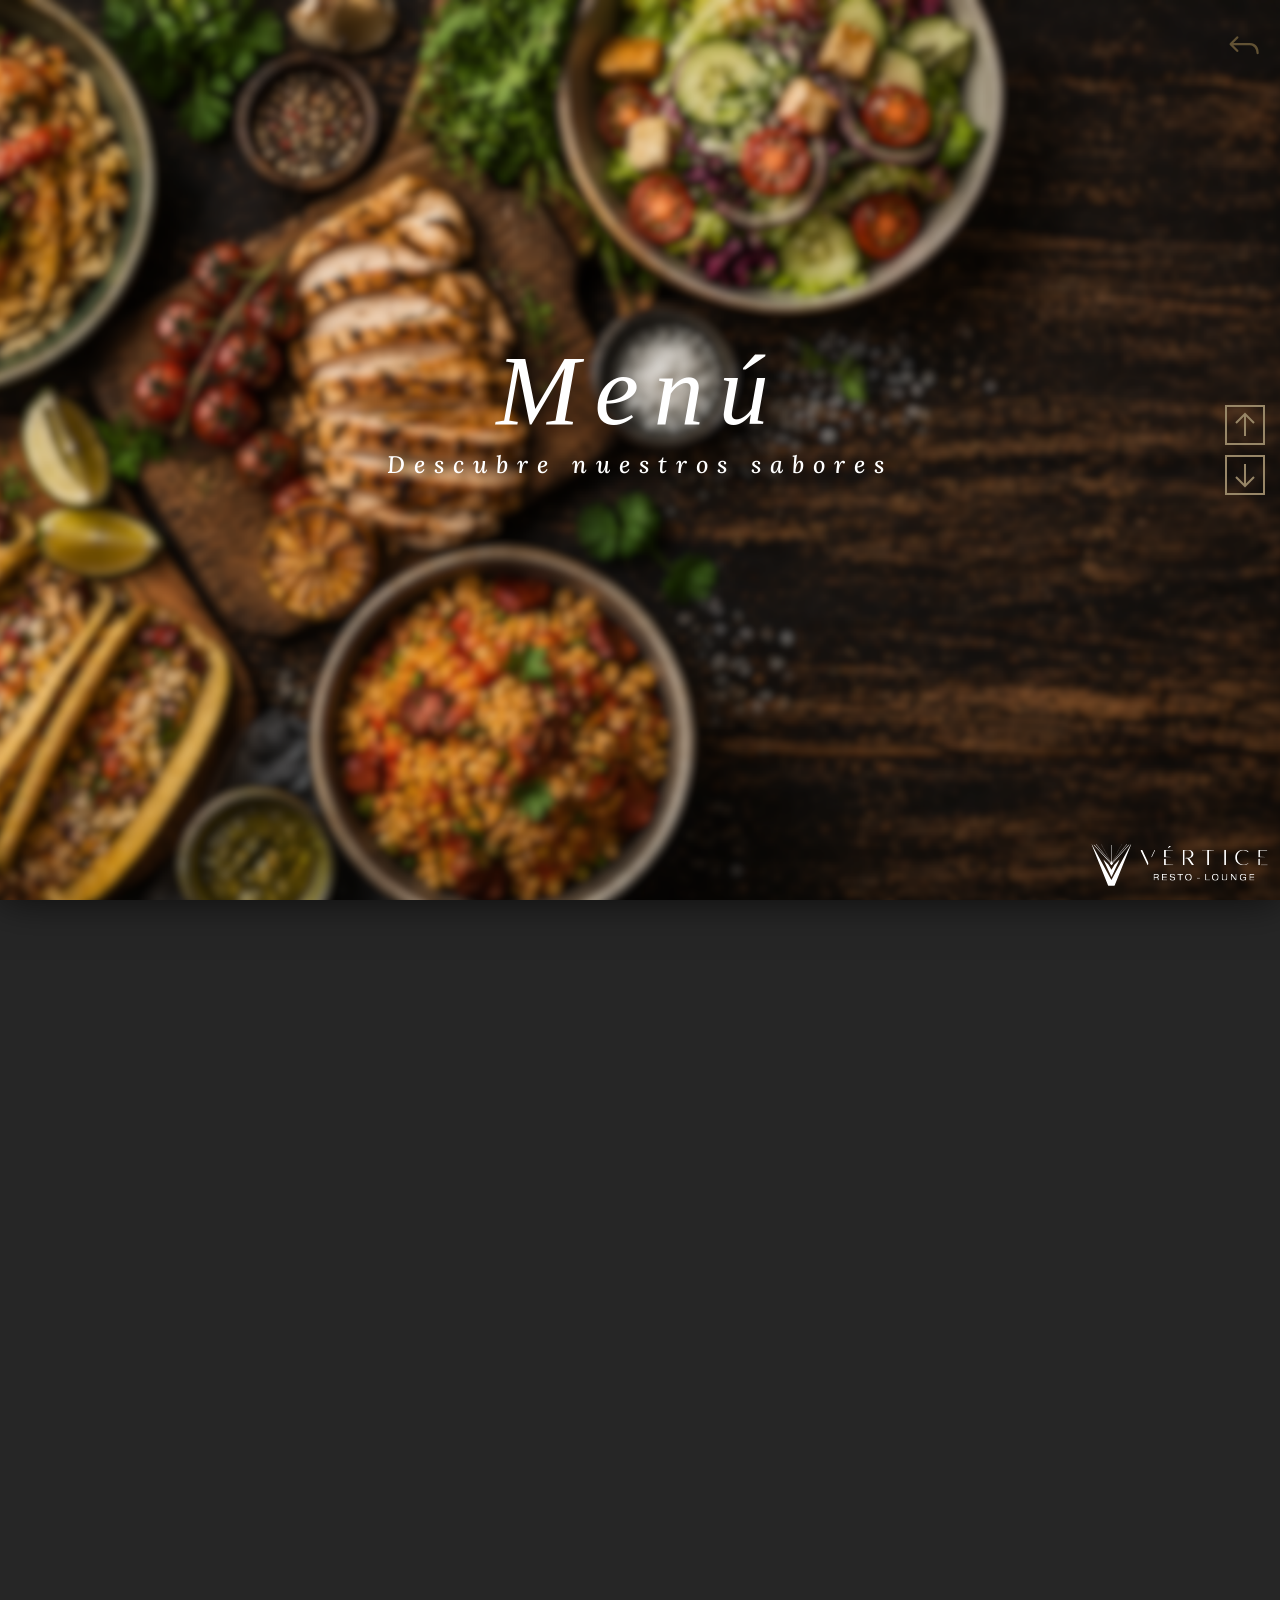
==== menu.html @ 802e5192 "Afinamientos, reservas y menu" ====
<!DOCTYPE html>
<html lang="es-EC">

<head>
    <meta charset="utf-8">
    <meta name="viewport" content="width=device-width, initial-scale=1">
    <meta name="description" content="Vértice Resto Lounge">
    <meta name="author" content="Vértice Resto Lounge">
    <title>Vértice - Resto Lounge</title>

    <link rel="shortcut icon" href="assets/img/favicon.svg" type="image/svg+xml">

    <link rel="preconnect" href="https://fonts.googleapis.com">
	<link rel="preconnect" href="https://fonts.gstatic.com" crossorigin>
	<link href="https://fonts.googleapis.com/css2?family=Lora:ital@1&family=Poppins:wght@400;500;600;700&display=swap" rel="stylesheet">

    <link href="assets/css/vendors.min.css" rel="stylesheet">
    <link href="assets/css/style.css" rel="stylesheet">

    <link href="assets/css/day_menu.css" rel="stylesheet">

    <link href="assets/css/custom.css" rel="stylesheet">

    <style type="text/css">
        @media (prefers-reduced-motion: no-preference) {
          :root {
            scroll-behavior: inherit;
          }
        }
    </style>
</head>

<body>

    <div id="preloader">
        <div data-loader="circle-side"></div>
    </div>

    <section class="menu-section">
        <div class="full-container">
            <h1 class="p-3">Menú<span>Descubre nuestros sabores</span></h1>
            <div>
                <img src="assets/img/logo_horizontal_sin_eslogan.svg" width="180" height="50" class="logo_normal">
            </div>
        </div>
    </section>

    <section class="menu-section">
        <div class="full-container">
            <div class="half-container"></div>

            <div class="half-container">
                <div class="txt_container">
                    <div class="m_title">
                        <h2>PARA COMPARTIR</h2>
                        <!-- <p></p> -->
                    </div>
                    <ul>
                        <li>
                            <h3>Empanadas de maíz <span>$5.00</span></h3>
                            <p>Empanadas de maíz, salsa de aguacate y aji</p>
                        </li>
                         <li>
                            <h3>Empanadas de Verde <span>$6.00</span></h3>
                            <p>Empanadas de verde rellenas, salsa de aguacate y aji.</p>
                        </li>
                        <li>
                            <h3>Mozzarella Sticks <span>$5.50</span></h3>
                            <p>Bastones de mozzarella dorados, salsa de aguacate y aji</p>
                        </li>
                        <li>
                            <h3>Cheddar Fries <span>$6.00</span></h3>
                            <p>Papas fritas cubiertas con queso cheddar, tocino y salchicha, acompañadas de salsa de la casa</p>
                        </li>
                    </ul>
                </div>
            </div>
        </div>
    </section>

    <section class="menu-section">
        <div class="full-container">
            <div class="half-container"></div>
            <div class="half-container">
                <div class="txt_container">
                    <div class="m_title">
                        <h2>HAMBURGUESAS</h2>
                        <p>Incluye papas fritas y salsa de la casa</p>
                    </div>
                    <ul>
                        <li>
                            <h3>Vértice Classic <span>$6.00</span></h3>
                            <p>Carne de res, queso cheddar, tomate y lechuga</p>
                        </li>
                        <li>
                            <h3>Hawaiian Burger <span>$6.75</span></h3>
                            <p>Hamburguesa clásica, mermelada de piña asada, cebolla caramelizada y queso</p>
                        </li>
                        <li>
                            <h3>Bacon Coffee Signature <span>$7.75</span></h3>
                            <p>Mermelada de tocino y café, cebollas caramelizadas, queso cheddar</p>
                        </li>
                    </ul>
                </div>
            </div>
        </div>
    </section>

   <section class="menu-section">
        <div class="full-container">
            <div class="half-container"></div>
            <div class="half-container">
                <div class="txt_container">
                    <div class="m_title">
                        <h2>SÁNDWICHES DE LA CASA</h2>
                        <p>Incluye 1 guarnición a elección</p>
                    </div>
                    <ul>
                        <li>
                            <h3>Club Sandwich <span>$7.75</span></h3>
                            <p>Pollo a la plancha, jamón, queso y vegetales frescos</p>
                        </li>
                        <li>
                            <h3>Philly Steak Sandwich <span>$10.00</span></h3>
                            <p class="mb-0">Tradicional: jugosa carne, queso fundido, salsas de la casa y pan a elección</p>
                            <p>De la Casa: jugosa carne, cebolla caramelizada, pimientos tatemados, queso fundido, salsas de la casa y pan a elección</p>
                        </li>
                        <li>
                            <h3>Philly Chicken Sandwich <span>$9.00</span></h3>
                            <p>Pollo a la plancha, queso fundido, cebolla caramelizada, champiñones salteados y pan a elección</p>
                        </li>
                        <li>
                            <h3>Choripán <span>$6.00</span></h3>
                            <p>Chorizo, chimichurri de la casa, queso gratinado y pan tostado</p>
                        </li>
                    </ul>
                </div>
            </div>
        </div>
    </section>
    
    <section class="menu-section">
        <div class="full-container">
            <div class="half-container"></div>
            <div class="half-container">
                <div class="txt_container">
                    <div class="m_title">
                        <h2>ALITAS</h2>
                        <p>Incluye 1 guarnición a elección y ensalada fresca</p>
                        
                    </div>
                    <ul>
                        <li class="mb-3">
                            <h3>6 Alitas <span>$6.50</span></h3>
                        </li>
                        <li class="mb-3">
                            <h3>12 Alitas <span>$11.00</span></h3>
                        </li>
                        <li class="mb-3">
                            <h3>18 Alitas <span>$17.00</span></h3>
                        </li>
                        <p class="mt-4">Salsas: BBQ, Honey Mustard, Tropical y Spicy.</p>
                    </ul>
                </div>
            </div>
        </div>
    </section>

    <section class="menu-section">
        <div class="full-container">
            <div class="half-container"></div>
            <div class="half-container">
                <div class="txt_container">
                    <div class="m_title">
                        <h2>ESPECIALIDADES</h2>
                        <p>Incluye 1 guarnición a elección</p>
                    </div>
                    <ul>
                        <li>
                            <h3>Camarones Crispy <span>$7.50</span></h3>
                            <p>Camarones apanados y salsa de la casa</p>
                        </li>
                        <li>
                            <h3>Chicharrón Colombiano <span>$10.00</span></h3>
                            <p>Crujiente chicharrón servido con guacamole</p>
                        </li>
                    </ul>
                </div>
            </div>
        </div>
    </section>

    <section class="menu-section">
        <div class="full-container">
            <div class="half-container"></div>
            <div class="half-container">
                <div class="txt_container">
                    <div class="m_title">
                        <h2>PICADAS VÉRTICE</h2>
                    </div>
                    <ul>
                        <li>
                            <h3>Nachos Vértice <span>$9.50</span></h3>
                            <p>Tortillas de maiz, carne especial de la casa, guacamole, salsa de queso cheddar</p>
                        </li>
                        <li>
                            <h3>Bahía Marina <span>$13.50</span></h3>
                            <p>Camarones, calamar y pescado apanado, salsa de la casa</p>
                        </li>
                        <li>
                            <h3>Mar & Tierra <span>$14.00</span></h3>
                            <p>Pollo a la plancha, salchichas, camarones y salsa de la casa</p>
                        </li>
                        <li>
                            <h3>Acevichada de Camarón <span>$13.50</span></h3>
                            <p>Camarones, leche de tigre tradicional, cebollas encurtidas y aji</p>
                        </li>
                    </ul>
                </div>
            </div>
        </div>
    </section>

    <section class="menu-section">
        <div class="full-container">
            <div class="half-container"></div>
            <div class="half-container">
                <div class="txt_container">
                    <div class="m_title">
                        <h2>BEBIDAS</h2>
                    </div>
                    <ul>
                        <li class="mb-4">
                            <h3>Limonada <span>$1.50</span></h3>
                        </li>
                        <li>
                            <h3>Jugo Natural <span>$1.50</span></h3>
                            <p>Fresa, Mora, Maracuyá y Guanábana</p>
                        </li>
                        <li>
                            <h3>Jarra de Jugo <span>$5.00</span></h3>
                            <p>Fresa, Mora, Maracuyá y Guanábana</p>
                        </li>
                        <li>
                            <h3 class="mb-4">Agua <span>$0.75</span></h3>
                        </li>
                        <li>
                            <h3 class="mb-4">Agua Mineral <span>$1.00</span></h3>
                        </li>
                        <li>
                            <h3 class="mb-4">Gaseosas Personales <span>$1.00</span></h3>
                        </li>
                    </ul>
                </div>
            </div>
        </div>
    </section>
    
    <section class="menu-section">
        <div class="full-container">
            <div class="half-container"></div>
            <div class="half-container">
                <div class="txt_container">
                    <div class="m_title">
                        <h2>CERVEZAS</h2>
                    </div>
                    <ul>
                        <li class="mb-4">
                            <h3>Nacionales</h3>
                            <p>Pilsener, Club y Club Negra</p>
                        </li>
                        <li>
                            <h3>Artesanales</h3>
                        </li>
                    </ul>
                </div>
            </div>
        </div>
    </section>

    <section class="menu-section">
        <div class="full-container">
            <div class="half-container"></div>
            <div class="half-container">
                <div class="txt_container">
                    <div class="m_title">
                        <h2>COCTELERÍA</h2>
                    </div>
                    <ul>
                        <li class="mb-4">
                            <h3>Mojito <span>$5.00</span></h3>
                        </li>
                        <li class="mb-4">
                            <h3>Piña Colada <span>$6.00</span></h3>
                        </li>
                        <li class="mb-4">
                            <h3>Margarita <span>$6.50</span></h3>
                        </li>
                        <li class="mb-4">
                            <h3>Michelada Clásica <span>$5.00</span></h3>
                        </li>
                        <li class="mb-4">
                            <h3>Michelada de Maracuyá <span>$6.00</span></h3>
                        </li>
                    </ul>
                </div>
            </div>
        </div>
    </section>

    <section class="menu-section">
        <div class="full-container">
            <div class="half-container"></div>
            <div class="half-container">
                <div class="txt_container">
                    <div class="m_title">
                        <h2>EXTRAS</h2>
                    </div>
                    <ul>
                        <li class="mb-4">
                            <h3>Carne <span>$2.00</span></h3>
                        </li>
                        <li class="mb-4">
                            <h3>Queso mozzarella o cheddar <span>$0.50</span></h3>
                        </li>
                        <li class="mb-4">
                            <h3>Tocino <span>$1.00</span></h3>
                        </li>
                    </ul>
                </div>
            </div>
        </div>
    </section>

    <section class="menu-section">
        <div class="full-container">
            <div class="half-container"></div>
            <div class="half-container">
                <div class="txt_container">
                    <h3>Gracias por visitarnos</h3>
                    <p>Esperamos que disfrutes cada sabor, cada detalle y cada momento en Vértice Resto Lounge.</p>
                    <p>Síguenos: <a>@vertice.uio</a></p>
                </div>
            </div>
        </div>
    </section>

    <nav>
        <ul class="vertical-nav">
            <li><a href="#0" class="prev inactive">Next</a></li>
            <li><a href="#0" class="next">Prev</a></li>
        </ul>
    </nav> <!-- End vertical-nav-->
    
    <nav>
        <ul class="top-nav">
            <li><a href="index.html#menu" class="back"><i class="arrow_back"></i></a></li>
        </ul>
    </nav> <!-- End top-nav-->

    <!-- COMMON SCRIPTS -->
    <script src="assets/js/common_scripts.min.js"></script>
    <script src="assets/js/common_func.js"></script>
    <script src="assets/phpmailer/validate.js"></script>

    <!-- Specific scripts -->
    <script src="assets/js/day_menu.js"></script>

</body>

</html>
---- assets/css/style.css ----
/*-------- Preloader --------*/
#preloader {
  position: fixed;
  top: 0;
  left: 0;
  right: 0;
  width: 100%;
  height: 100%;
  bottom: 0;
  background-color: #fff;
  z-index: 99999999999 !important;
}

[data-loader="circle-side"] {
  position: absolute;
  width: 50px;
  height: 50px;
  top: 50%;
  left: 50%;
  margin-left: -25px;
  margin-top: -25px;
  -webkit-animation: circle infinite .95s linear;
  -moz-animation: circle infinite .95s linear;
  -o-animation: circle infinite .95s linear;
  animation: circle infinite .95s linear;
  border: 2px solid #B0935B;
  border-top-color: rgba(0, 0, 0, 0.2);
  border-right-color: rgba(0, 0, 0, 0.2);
  border-bottom-color: rgba(0, 0, 0, 0.2);
  -webkit-border-radius: 100%;
  -moz-border-radius: 100%;
  -ms-border-radius: 100%;
  border-radius: 100%;
}

@-webkit-keyframes circle {
  0% {
    -webkit-transform: rotate(0);
    -moz-transform: rotate(0);
    -ms-transform: rotate(0);
    -o-transform: rotate(0);
    transform: rotate(0);
  }
  100% {
    -webkit-transform: rotate(360deg);
    -moz-transform: rotate(360deg);
    -ms-transform: rotate(360deg);
    -o-transform: rotate(360deg);
    transform: rotate(360deg);
  }
}
@-moz-keyframes circle {
  0% {
    -webkit-transform: rotate(0);
    -moz-transform: rotate(0);
    -ms-transform: rotate(0);
    -o-transform: rotate(0);
    transform: rotate(0);
  }
  100% {
    -webkit-transform: rotate(360deg);
    -moz-transform: rotate(360deg);
    -ms-transform: rotate(360deg);
    -o-transform: rotate(360deg);
    transform: rotate(360deg);
  }
}
@-o-keyframes circle {
  0% {
    -webkit-transform: rotate(0);
    -moz-transform: rotate(0);
    -ms-transform: rotate(0);
    -o-transform: rotate(0);
    transform: rotate(0);
  }
  100% {
    -webkit-transform: rotate(360deg);
    -moz-transform: rotate(360deg);
    -ms-transform: rotate(360deg);
    -o-transform: rotate(360deg);
    transform: rotate(360deg);
  }
}
@keyframes circle {
  0% {
    -webkit-transform: rotate(0);
    -moz-transform: rotate(0);
    -ms-transform: rotate(0);
    -o-transform: rotate(0);
    transform: rotate(0);
  }
  100% {
    -webkit-transform: rotate(360deg);
    -moz-transform: rotate(360deg);
    -ms-transform: rotate(360deg);
    -o-transform: rotate(360deg);
    transform: rotate(360deg);
  }
}
/*============================================================================================*/
/* 1.  SITE STRUCTURE and TYPOGRAPHY */
/*============================================================================================*/
/*-------- 1.1 Typography --------*/
/* rem reference
10px = 0.625rem
12px = 0.75rem
14px = 0.875rem
16px = 1rem (base)
18px = 1.125rem
20px = 1.25rem
24px = 1.5rem
30px = 1.875rem
32px = 2rem
*/
html * {
  -webkit-font-smoothing: antialiased;
  -moz-osx-font-smoothing: grayscale;
}

body {
  background: #fff;
  font-size: 14px;
  font-size: 0.875rem;
  line-height: 1.7;
  font-family: "Poppins", Helvetica, sans-serif;
  color: #444;
}

h1,
h2,
h3,
h4,
h5,
h6 {
  color: #222;
  font-weight: 500;
  -moz-transition: all 0.3s ease-in-out;
  -o-transition: all 0.3s ease-in-out;
  -webkit-transition: all 0.3s ease-in-out;
  -ms-transition: all 0.3s ease-in-out;
  transition: all 0.3s ease-in-out;
}

p {
  margin-bottom: 20px;
}

strong {
  font-weight: 600;
}

label {
  font-weight: 500;
  margin-bottom: 3px;
}

hr {
  margin-top: 25px;
  margin-bottom: 25px;
  opacity: 1;
  border-color: #ededed;
}

/* General links color */
a {
  color: #B0935B;
  text-decoration: none;
  -moz-transition: all 0.3s ease-in-out;
  -o-transition: all 0.3s ease-in-out;
  -webkit-transition: all 0.3s ease-in-out;
  -ms-transition: all 0.3s ease-in-out;
  transition: all 0.3s ease-in-out;
  outline: none;
}
a:hover, a:focus {
  color: #111;
  text-decoration: none;
  outline: none;
}

/* Buttons */
a.btn_1,
.btn_1 {
  border: none;
  background: #B0935B;
  outline: none;
  cursor: pointer;
  display: inline-block;
  text-decoration: none;
  padding: 8px 25px;
  color: #fff;
  font-weight: 500;
  text-align: center;
  font-size: 14px;
  font-size: 0.875rem;
  -moz-transition: all 0.3s ease-in-out;
  -o-transition: all 0.3s ease-in-out;
  -webkit-transition: all 0.3s ease-in-out;
  -ms-transition: all 0.3s ease-in-out;
  transition: all 0.3s ease-in-out;
  -webkit-border-radius: 3px;
  -moz-border-radius: 3px;
  -ms-border-radius: 3px;
  border-radius: 3px;
  line-height: normal;
}
a.btn_1:focus,
.btn_1:focus {
  outline: none;
}
a.btn_1:hover,
.btn_1:hover {
  -webkit-filter: brightness(115%);
  filter: brightness(115%);
}
a.btn_1.full-width,
.btn_1.full-width {
  display: block;
  width: 100%;
  text-align: center;
}
a.btn_1.small,
.btn_1.small {
  font-size: 12px;
  font-size: 0.75rem;
  padding: 7px 15px;
}
a.btn_1.medium,
.btn_1.medium {
  font-size: 18px;
  font-size: 1.125rem;
  padding: 15px 30px;
}
a.btn_1.outline,
.btn_1.outline {
  border: 2px solid #111;
  color: #111;
  padding: 6px 15px;
  background: none;
}
a.btn_1.outline:hover,
.btn_1.outline:hover {
  border-color: #B0935B;
  color: #B0935B !important;
}
a.btn_1.outline:focus,
.btn_1.outline:focus {
  outline: none;
}
a.btn_1.gray,
.btn_1.gray {
  background: #f0f0f0;
  color: #111 !important;
}
a.btn_1.gray:hover,
.btn_1.gray:hover {
  background-color: #FFC107;
  color: #111 !important;
}

a.btn_play {
  background: #fff;
  display: block;
  width: 45px;
  height: 45px;
  -webkit-border-radius: 50%;
  -moz-border-radius: 50%;
  -ms-border-radius: 50%;
  border-radius: 50%;
  line-height: 50px;
  text-align: center;
  position: absolute;
  bottom: 30px;
  right: 30px;
  font-size: 32px;
  font-size: 2rem;
  -moz-transition: all 0.3s ease-in-out;
  -o-transition: all 0.3s ease-in-out;
  -webkit-transition: all 0.3s ease-in-out;
  -ms-transition: all 0.3s ease-in-out;
  transition: all 0.3s ease-in-out;
  color: #999;
  z-index: 99;
}
@media (max-width: 767px) {
  a.btn_play {
    display: none;
  }
}
a.btn_play:hover {
  color: #B0935B;
}

.pulse_bt {
  display: block;
  width: 45px;
  height: 45px;
  border-radius: 50%;
  box-shadow: 0 0 0 rgba(255, 255, 255, 0.4);
  animation: pulseanime 2.5s infinite;
  -webkit-animation: pulseanime 2.5s infinite;
}

.pulse_bt:hover {
  animation: none;
}

@-webkit-keyframes pulseanime {
  0% {
    -webkit-box-shadow: 0 0 0 0 rgba(255, 255, 255, 0.4);
  }
  70% {
    -webkit-box-shadow: 0 0 0 10px rgba(255, 255, 255, 0);
  }
  100% {
    -webkit-box-shadow: 0 0 0 0 rgba(255, 255, 255, 0);
  }
}
@keyframes pulseanime {
  0% {
    -moz-box-shadow: 0 0 0 0 rgba(255, 255, 255, 0.4);
    box-shadow: 0 0 0 0 rgba(255, 255, 255, 0.4);
  }
  70% {
    -moz-box-shadow: 0 0 0 10px rgba(255, 255, 255, 0);
    box-shadow: 0 0 0 10px rgba(255, 255, 255, 0);
  }
  100% {
    -moz-box-shadow: 0 0 0 0 rgba(255, 255, 255, 0);
    box-shadow: 0 0 0 0 rgba(255, 255, 255, 0);
  }
}
/*-------- 1.2 Structure --------*/
/* Grid custom */
.container {
  max-width: 1280px !important;
}
@media (max-width: 991px) {
  .container {
    max-width: 100% !important;
  }
}

.small-gutters {
  margin-right: -5px !important;
  margin-left: -5px !important;
}
.small-gutters > [class*="col-"] {
  padding-right: 5px !important;
  padding-left: 5px !important;
}

.frame {
  height: 3px;
  width: 100%;
  position: absolute;
  left: 0;
  bottom: 0;
  z-index: 99;
}
.frame.white {
  background: url(../img/frame_white.png) 0 0 repeat-x;
  background-size: 10px 3px;
}
.frame.gray {
  background: url(../img/frame_gray.png) 0 0 repeat-x;
  background-size: 10px 3px;
}
.frame.black {
  background: url(../img/frame_footer.png) 0 0 repeat-x;
  background-size: 10px 3px;
  top: -3px;
}

/* Header */
header {
  position: fixed;
  left: 0;
  top: 0;
  width: 100%;
  padding: 10px;
  z-index: 99999;
  border-bottom: 1px solid rgba(255, 255, 255, 0);
}
@media (max-width: 991px) {
  header.header {
    padding: 10px;
  }
}
header.header .logo_sticky {
  display: none;
}
header.header.sticky {
  -moz-transition: all 0.3s ease-in-out;
  -o-transition: all 0.3s ease-in-out;
  -webkit-transition: all 0.3s ease-in-out;
  -ms-transition: all 0.3s ease-in-out;
  transition: all 0.3s ease-in-out;
  border-bottom: 1px solid #ededed;
  background-color: #fff;
}
@media (max-width: 991px) {
  header.header.sticky {
    padding: 10px 15px;
  }
}
header.header.sticky .logo_normal {
  display: none;
}
header.header.sticky .logo_sticky {
  display: inline-block;
}
header.header.sticky a.btn_top {
  background-color: #262626;
  color: #fff;
}
header.header.sticky a.btn_top:hover {
  background-color: #B0935B;
  color: #fff;
}
header.header_in {
  padding: 15px 0;
  background-color: #fff;
  position: relative;
  border-bottom: 1px solid #ededed;
}
header.header_in.is_sticky {
  position: fixed;
  left: 0;
  top: 0;
  width: 100%;
}
header.header_in ul#top_menu li a {
  color: #444;
}
@media (max-width: 991px) {
  header.header_in {
    padding: 10px 0;
  }
  header.header_in #logo a {
    z-index: 9;
    position: relative;
  }
}

header a.open_close {
  position: absolute;
  left: 10px;
  top: 2px;
  z-index: 999;
  color: #fff;
  font-size: 32px;
  font-size: 2rem;
  display: none;
  width: 25px;
  height: 25px;
}
@media (max-width: 991px) {
  header a.open_close {
    display: block;
  }
}
header a.open_close span {
  display: none;
}
header a.open_close:hover {
  opacity: 0.8;
}

header.sticky a.open_close,
.header_in a.open_close {
  color: #444;
}

#logo {
  float: left;
}
@media (max-width: 991px) {
  #logo {
    float: none;
    width: 100%;
    text-align: center;
  }
  #logo img {
    width: auto;
    height: 50px;
  }
}

/*-------- 1.3 Main Menu --------*/
/* Menu */
.main-menu {
  position: relative;
  z-index: 9;
  top: 1px;
  float: right;
  -moz-transition: all 0.3s ease-in-out;
  -o-transition: all 0.3s ease-in-out;
  -webkit-transition: all 0.3s ease-in-out;
  -ms-transition: all 0.3s ease-in-out;
  transition: all 0.3s ease-in-out;
}
.main-menu ul,
.main-menu ul li {
  position: relative;
  margin: 0;
  padding: 0;
}
.main-menu ul a,
.main-menu ul li a {
  position: relative;
  margin: 0;
  padding: 0;
  display: block;
  padding: 10px;
}

/*First level styles */
.main-menu > ul > li > a {
  color: #fff;
  padding: 5px 8px;
  font-size: 14px;
  font-size: 0.875rem;
  font-weight: 500;
}
.main-menu > ul > li:hover > a {
  color: #B0935B;
}

header.sticky .main-menu > ul > li > a,
header.header_in .main-menu > ul > li > a {
  color: #444;
}
header.sticky .main-menu > ul > li:hover > a,
header.header_in .main-menu > ul > li:hover > a {
  opacity: 1;
  color: #B0935B;
}

#close_in,
#header_menu {
  display: none;
}

/* All styles for screen size over 992px
================================================== */
@media only screen and (min-width: 992px) {
  .main-menu {
    width: auto;
  }

  .main-menu a {
    white-space: nowrap;
  }

  .main-menu ul li {
    display: inline-block;
  }

  .main-menu ul li.submenu:hover > a:before,
  .main-menu ul li.submenu:hover > a:after {
    bottom: -10px;
    opacity: 0;
  }

  /* Submenu*/
  .main-menu ul ul {
    position: absolute;
    border-top: 2px solid #B0935B;
    z-index: 1;
    visibility: hidden;
    left: 3px;
    top: 110%;
    margin: 0;
    display: block;
    padding: 0;
    background: #fff;
    min-width: 210px;
    -webkit-box-shadow: 0px 6px 12px 0px rgba(0, 0, 0, 0.175);
    -moz-box-shadow: 0px 6px 12px 0px rgba(0, 0, 0, 0.175);
    box-shadow: 0px 6px 12px 0px rgba(0, 0, 0, 0.175);
    transform: scale(0.4);
    transform-origin: 10% top;
    transition: 0.15s linear, 0.1s opacity cubic-bezier(0.39, 0.575, 0.565, 1), 0.15s transform cubic-bezier(0.1, 1.26, 0.83, 1);
    -webkit-border-radius: 3px;
    -moz-border-radius: 3px;
    -ms-border-radius: 3px;
    border-radius: 3px;
    opacity: 0;
    -moz-transition: all 0.2s ease;
    -o-transition: all 0.2s ease;
    -webkit-transition: all 0.2s ease;
    -ms-transition: all 0.2s ease;
    transition: all 0.2s ease;
  }
  .main-menu ul ul:before {
    bottom: 100%;
    left: 12%;
    border: solid transparent;
    content: " ";
    height: 0;
    width: 0;
    position: absolute;
    pointer-events: none;
    border-bottom-color: #B0935B;
    border-width: 7px;
    margin-left: -7px;
  }

  .main-menu ul li:hover > ul {
    padding: 0;
    visibility: visible;
    opacity: 1;
    -webkit-transform: scale(1);
    transform: scale(1);
    -webkit-transition-delay: 0.2s;
    transition-delay: 0.2s;
    -webkit-transition-duration: 0s, 0.2s, 0.2s;
    transition-duration: 0s, 0.2s, 0.2s;
  }

  .main-menu ul ul li {
    display: block;
    height: auto;
    padding: 0;
  }

  .main-menu ul ul li a {
    font-size: 13px;
    font-size: 0.8125rem;
    color: #444;
    border-bottom: 1px solid #ededed;
    display: block;
    padding: 12px 15px;
    -moz-transition: all 0.3s ease;
    -o-transition: all 0.3s ease;
    -webkit-transition: all 0.3s ease;
    -ms-transition: all 0.3s ease;
    transition: all 0.3s ease;
  }

  .main-menu ul ul li:last-child a {
    border-bottom: none;
  }

  .main-menu ul ul li:first-child a:hover {
    -webkit-border-radius: 3px 3px 0 0;
    -moz-border-radius: 3px 3px 0 0;
    -ms-border-radius: 3px 3px 0 0;
    border-radius: 3px 3px 0 0;
  }
  .main-menu ul ul li:last-child a {
    border-bottom: none;
  }
  .main-menu ul ul li:last-child a:hover {
    -webkit-border-radius: 0 0 3px 3px;
    -moz-border-radius: 0 0 3px 3px;
    -ms-border-radius: 0 0 3px 3px;
    border-radius: 0 0 3px 3px;
  }

  .main-menu ul ul li:hover > a {
    background-color: #f9f9f9;
    color: #B0935B;
    padding-left: 18px;
  }

  /* Submenu 3rd level */
  .main-menu ul ul li.third-level > a {
    font-weight: normal !important;
  }
  .main-menu ul ul li.third-level > a:hover {
    background-color: #f9f9f9;
    color: #B0935B;
    padding-left: 18px;
    opacity: 1;
  }
  .main-menu ul ul li.third-level > a:after {
    font-family: 'ElegantIcons';
    content: "\35";
    float: right;
    font-size: 16px;
    font-size: 1rem;
    margin-top: -2px;
  }

  .main-menu ul ul ul {
    position: absolute;
    border-top: 0;
    z-index: 1;
    height: auto;
    left: 100%;
    top: 0;
    margin: 0;
    padding: 0;
    background: #fff;
    min-width: 190px;
    -webkit-box-shadow: 0px 6px 12px 0px rgba(0, 0, 0, 0.175);
    -moz-box-shadow: 0px 6px 12px 0px rgba(0, 0, 0, 0.175);
    box-shadow: 0px 6px 12px 0px rgba(0, 0, 0, 0.175);
  }

  /* Arrows top 3rd level*/
  .main-menu ul ul ul:before {
    border-width: 0;
    margin-left: 0;
  }
}
@media only screen and (max-width: 991px) {
  #header_menu {
    display: block;
    text-align: center;
    position: relative;
    padding: 30px 0 25px 0;
    background-color: #B0935B;
  }
  #header_menu a.open_close {
    position: absolute;
    right: 15px;
    top: 0;
    left: inherit;
    color: #fff !important;
  }

  .main-menu ul li a:hover,
  a.show-submenu:hover {
    color: #B0935B !important;
    background-color: #f9f9f9;
    opacity: 1 !important;
  }

  .main-menu ul li {
    border-top: none;
    border-bottom: 1px solid #ededed;
    color: #fff;
  }

  /* Menu mobile first level */
  .main-menu ul li a {
    padding: 15px !important;
  }

  .main-menu li,
  .main-menu a {
    display: block;
    color: #333 !important;
  }

  .main-menu li {
    position: relative;
  }

  .main-menu ul > li {
    padding-bottom: 0;
  }

  .main-menu ul > li i {
    float: right;
  }

  .main-menu > ul > li.submenu:hover > a:after {
    transform: rotate(180deg);
    color: #B0935B;
  }

  .main-menu ul > li.submenu > a:after {
    font-family: 'ElegantIcons';
    font-size: 21px;
    font-size: 1.3125rem;
    content: "\33";
    color: #444;
    line-height: 1;
    float: right;
    display: inline-block;
    -moz-transition: all 0.3s ease-in-out;
    -o-transition: all 0.3s ease-in-out;
    -webkit-transition: all 0.3s ease-in-out;
    -ms-transition: all 0.3s ease-in-out;
    transition: all 0.3s ease-in-out;
  }

  /* Menu mobile second level */
  .main-menu ul li.submenu ul {
    border-left: 1px solid #ededed;
    margin: 0 0 10px 25px;
  }

  .main-menu ul li.submenu ul li {
    border: 0;
    font-size: 13px;
    font-size: 0.8125rem;
  }

  /* Menu mobile 3rd level */
  .main-menu ul li.submenu ul ul {
    border-left: none;
    margin: 0 0 0 15px;
  }

  /* Menu mobile left panel */
  .main-menu {
    overflow-y: scroll;
    transform: translateX(-102%);
    top: 0;
    left: 0;
    bottom: 0;
    width: 55%;
    height: 100%;
    position: fixed;
    z-index: 999;
    background-color: #fff;
    -webkit-transition: all 0.5s cubic-bezier(0.77, 0, 0.175, 1);
    -moz-transition: all 0.5s cubic-bezier(0.77, 0, 0.175, 1);
    -ms-transition: all 0.5s cubic-bezier(0.77, 0, 0.175, 1);
    -o-transition: all 0.5s cubic-bezier(0.77, 0, 0.175, 1);
    transition: all 0.5s cubic-bezier(0.77, 0, 0.175, 1);
  }

  .main-menu.show {
    transform: translateX(0);
  }

  .main-menu .show-submenu + ul {
    display: none;
    visibility: hidden;
  }

  .main-menu a.show-submenu + ul.show_normal {
    display: block;
    visibility: visible;
  }
}
@media only screen and (max-width: 480px) {
  .main-menu {
    width: 100%;
  }
}
a.btn_top {
  border: 1px solid #999;
  -webkit-border-radius: 3px;
  -moz-border-radius: 3px;
  -ms-border-radius: 3px;
  border-radius: 3px;
  padding-left: 12px !important;
  padding-right: 12px !important;
}
a.btn_top:hover {
  border-color: #B0935B;
  color: #fff !important;
  background-color: #B0935B;
}
a.btn_top.order {
  border: 1px solid rgba(255, 255, 255, 0);
  background-color: #B0935B;
  color: #fff !important;
}
a.btn_top.order:hover {
  background-color: #262626;
}
@media (max-width: 991px) {
  a.btn_top {
    background-color: #262626;
    color: #fff !important;
    border: 0;
    -webkit-border-radius: 0;
    -moz-border-radius: 0;
    -ms-border-radius: 0;
    border-radius: 0;
  }
}

.sticky a.btn_top {
  border: 1px solid rgba(0, 0, 0, 0.3);
}
.sticky a.btn_top.order {
  border: 1px solid rgba(255, 255, 255, 0);
  background-color: #B0935B;
  color: #fff !important;
}
.sticky a.btn_top.order:hover {
  background-color: #262626;
}

ul#top_menu {
  float: right;
  margin: 0 25px 0 25px;
  padding: 0;
  list-style: none;
  font-size: 13px;
  font-size: 0.8125rem;
}
@media (max-width: 991px) {
  ul#top_menu {
    position: absolute;
    top: 12px;
    right: 15px;
    float: none;
    margin: -2px 0 0 10px;
  }
}
ul#top_menu li {
  float: left;
  margin: 0;
  line-height: 1;
}
ul#top_menu li a {
  color: #fff;
}
ul#top_menu li a:hover {
  color: #fff;
  opacity: 0.7;
}
ul#top_menu li a.cart_bt, ul#top_menu li a.search-overlay-menu-btn {
  display: block;
  width: 22px;
  height: 23px;
  position: absolute;
  top: 7px;
  -moz-transition: opacity 0.5s ease;
  -o-transition: opacity 0.5s ease;
  -webkit-transition: opacity 0.5s ease;
  -ms-transition: opacity 0.5s ease;
  transition: opacity 0.5s ease;
}
ul#top_menu li a.cart_bt.cart_bt, ul#top_menu li a.search-overlay-menu-btn.cart_bt {
  top: 5px;
}
@media (max-width: 991px) {
  ul#top_menu li a.cart_bt.cart_bt, ul#top_menu li a.search-overlay-menu-btn.cart_bt {
    top: 2px;
  }
}
@media (max-width: 991px) {
  ul#top_menu li a.cart_bt, ul#top_menu li a.search-overlay-menu-btn {
    top: 2px;
    right: 5px;
  }
}
ul#top_menu li a.cart_bt strong, ul#top_menu li a.search-overlay-menu-btn strong {
  font-size: 10px;
  font-size: 0.625rem;
  font-weight: 700;
  width: 16px;
  height: 16px;
  text-indent: 0;
  display: block;
  text-align: center;
  position: absolute;
  bottom: -4px;
  right: -3px;
  line-height: 17px !important;
  -webkit-border-radius: 50%;
  -moz-border-radius: 50%;
  -ms-border-radius: 50%;
  border-radius: 50%;
  background-color: #262626;
  color: #fff !important;
}
@media (max-width: 767px) {
  ul#top_menu li a.cart_bt strong, ul#top_menu li a.search-overlay-menu-btn strong {
    bottom: -3px;
  }
}
ul#top_menu li a.cart_bt:before, ul#top_menu li a.search-overlay-menu-btn:before {
  font-family: 'ElegantIcons';
  content: "\e013";
  font-size: 21px;
  font-size: 1.3125rem;
  text-indent: 0;
  position: absolute;
  left: 0;
  top: 0;
  font-weight: normal;
  line-height: 1;
}
.sticky ul#top_menu li a.cart_bt:before, .sticky ul#top_menu li a.search-overlay-menu-btn:before {
  color: #444;
}
ul#top_menu li a.search-overlay-menu-btn {
  position: relative;
  margin-right: 10px;
}
@media (max-width: 991px) {
  ul#top_menu li a.search-overlay-menu-btn {
    top: 3px;
    right: 25px;
  }
}
ul#top_menu li a.search-overlay-menu-btn:before {
  font-family: 'ElegantIcons';
  content: "\55";
}
.sticky ul#top_menu li a.search-overlay-menu-btn:before {
  color: #444;
}

.dropdown-cart .dropdown-menu {
  margin-top: 11px !important;
  transform: translate(30px, 30px) !important;
  border: none;
  min-width: 0;
  padding: 15px;
  width: 260px;
  top: 100%;
  -webkit-border-radius: 3px;
  -moz-border-radius: 3px;
  -ms-border-radius: 3px;
  border-radius: 3px;
  -webkit-box-shadow: 0px 5px 10px 0px rgba(0, 0, 0, 0.175);
  -moz-box-shadow: 0px 5px 10px 0px rgba(0, 0, 0, 0.175);
  box-shadow: 0px 5px 10px 0px rgba(0, 0, 0, 0.175);
  font-size: 13px;
  font-size: 0.8125rem;
  border-top: 2px solid #B0935B;
}
.dropdown-cart .dropdown-menu:before {
  bottom: 100%;
  right: 5%;
  border: solid transparent;
  content: " ";
  height: 0;
  width: 0;
  position: absolute;
  pointer-events: none;
  border-bottom-color: #B0935B;
  border-width: 7px;
  margin-left: -7px;
}
@media (max-width: 767px) {
  .dropdown-cart .dropdown-menu {
    display: none !important;
  }
}
.dropdown-cart .dropdown-menu .total_drop {
  font-size: 16px;
  font-size: 1rem;
}
.dropdown-cart .dropdown-menu .total_drop strong {
  float: left;
}
.dropdown-cart .dropdown-menu .total_drop span {
  float: right;
  font-weight: 600;
}
.dropdown-cart .dropdown-menu .total_drop .btn_1 {
  margin-top: 5px;
  display: block;
}
.dropdown-cart .dropdown-menu .total_drop .btn_1.outline {
  color: #333 !important;
}
.dropdown-cart .dropdown-menu ul {
  padding: 0;
  list-style: none;
}
.dropdown-cart .dropdown-menu ul li {
  border-bottom: 1px solid #ededed;
  margin: 0 0 10px 0 !important;
  padding: 0 15px 10px 60px;
  display: block;
  min-height: 60px;
  position: relative;
  float: none !important;
}
.dropdown-cart .dropdown-menu ul li figure {
  width: 50px;
  height: 50px;
  overflow: hidden;
  position: absolute;
  margin: 0;
  left: 0;
  top: 0;
  border: 1px solid #ededed;
}
.dropdown-cart .dropdown-menu ul li figure img {
  width: auto;
  height: 50px;
  position: absolute;
  left: 50%;
  top: 50%;
  -webkit-transform: translate(-50%, -50%) scale(1.1);
  -moz-transform: translate(-50%, -50%) scale(1.1);
  -ms-transform: translate(-50%, -50%) scale(1.1);
  -o-transform: translate(-50%, -50%) scale(1.1);
  transform: translate(-50%, -50%) scale(1.1);
}
.dropdown-cart .dropdown-menu ul li a.action {
  color: #999;
  position: absolute;
  right: 0;
  top: 0;
  width: 15px;
  height: 15px;
}
.dropdown-cart .dropdown-menu ul li a.action i {
  font-size: 16px;
  font-weight: normal;
  color: #777;
}
.dropdown-cart .dropdown-menu ul li a.action i:hover {
  color: #1a1a1a;
}
.dropdown-cart .dropdown-menu ul li strong {
  color: #444;
  margin-top: 5px;
  display: inline-block;
  color: #333;
  font-weight: 600;
}
.dropdown-cart .dropdown-menu ul li strong span {
  display: block;
  font-weight: normal;
  margin-bottom: 5px;
}
.dropdown-cart .dropdown-menu a.btn_1 {
  height: auto;
  line-height: 1.4;
}
.dropdown-cart .dropdown-menu a.btn_1.outline {
  background-color: transparent;
}
.dropdown-cart .dropdown-menu a.btn_1.outline:hover {
  -webkit-filter: none !important;
  filter: none !important;
  color: #fff !important;
  background-color: #B0935B;
}
.dropdown-cart .dropdown-menu a.btn_1:hover {
  color: #fff !important;
  background-color: #B0935B;
}

/*-------- 1.4 Heros/Above the fold  --------*/
.hero_single {
  width: 100%;
  position: relative;
  text-align: center;
  margin: 0;
  color: #fff;
}
.hero_single .opacity-mask {
  display: flex;
  flex-direction: column;
  justify-content: center;
  height: 100%;
}
.hero_single .opacity-mask h1,
.hero_single .opacity-mask h3 {
  color: #fff;
  line-height: 1;
  font-size: 48px;
  font-size: 3rem;
  margin: 0;
  font-weight: 500;
}
@media (max-width: 767px) {
  .hero_single .opacity-mask h1,
  .hero_single .opacity-mask h3 {
    font-size: 38px;
    font-size: 2.375rem;
  }
}
.hero_single .opacity-mask p {
  font-size: 24px;
  font-size: 1.5rem;
}
@media (max-width: 767px) {
  .hero_single .opacity-mask p {
    font-size: 21px;
    font-size: 1.3125rem;
  }
}
.hero_single.version_2 {
  height: 680px;
  background-repeat: no-repeat;
  -webkit-background-size: cover;
  -moz-background-size: cover;
  -o-background-size: cover;
  background-size: cover;
  background-attachment: fixed;
}
@media (max-width: 767px) {
  .hero_single.version_2 {
    height: 480px;
  }
}
.hero_single.version_2 .opacity-mask h1,
.hero_single.version_2 .opacity-mask h3 {
  font-size: 56px;
  font-size: 3.5rem;
  margin-top: 15px;
}
.hero_single.version_2 .opacity-mask h1:before,
.hero_single.version_2 .opacity-mask h3:before {
  content: url("../assets/img/divider.svg");
  display: block;
  margin-bottom: 15px;
}
@media (max-width: 767px) {
  .hero_single.version_2 .opacity-mask h1,
  .hero_single.version_2 .opacity-mask h3 {
    font-size: 36px;
    font-size: 2.25rem;
  }
}
.hero_single.version_2 .opacity-mask p {
  font-size: 36px;
  font-size: 2.25rem;
  font-family: 'Lora', serif;
}
@media (max-width: 767px) {
  .hero_single.version_2 .opacity-mask p {
    font-size: 21px;
    font-size: 1.3125rem;
  }
}
.hero_single.inner_pages {
  height: 520px;
  background-position: center center;
  background-repeat: no-repeat;
  background-color: #ededed;
  -webkit-background-size: cover;
  -moz-background-size: cover;
  -o-background-size: cover;
  background-size: cover;
  background-attachment: fixed;
}
@media (max-width: 991px) {
  .hero_single.inner_pages {
    background-attachment: scroll;
  }
}
.hero_single.inner_pages h1:before {
  content: url("../assets/img/divider.svg");
  display: block;
  margin-bottom: 15px;
}
.hero_single.inner_pages p {
  font-family: 'Lora', serif;
}

@keyframes smoothScroll {
  0% {
    transform: translateY(-200px);
  }
  100% {
    transform: translateY(0px);
  }
}
/*============================================================================================*/
/* 2.  CONTENT */
/*============================================================================================*/
/*-------- 2.1 Home/front page--------*/
/* Home video carousel on top */
#carousel-home,
#carousel-home-2 {
  position: relative;
}
#carousel-home .static,
#carousel-home-2 .static {
  position: static;
}
#carousel-home .cover,
#carousel-home-2 .cover {
  background-size: cover;
  background-position: center;
  background-repeat: no-repeat;
  position: absolute;
  left: 0;
  top: 0;
  bottom: 0;
  right: 0;
  z-index: 2;
  opacity: 1 !important;
}
#carousel-home .owl-carousel .owl-slide,
#carousel-home-2 .owl-carousel .owl-slide {
  height: 660px;
  position: relative;
}
@media (max-width: 767px) {
  #carousel-home .owl-carousel .owl-slide,
  #carousel-home-2 .owl-carousel .owl-slide {
    height: 480px;
  }
}
#carousel-home .owl-carousel .owl-slide-animated,
#carousel-home-2 .owl-carousel .owl-slide-animated {
  -webkit-transform: translateX(20px);
  -moz-transform: translateX(20px);
  -ms-transform: translateX(20px);
  -o-transform: translateX(20px);
  transform: translateX(20px);
  opacity: 0;
  visibility: hidden;
  -moz-transition: all 0.05s ease;
  -o-transition: all 0.05s ease;
  -webkit-transition: all 0.05s ease;
  -ms-transition: all 0.05s ease;
  transition: all 0.05s ease;
}
#carousel-home .owl-carousel .owl-slide-animated.is-transitioned,
#carousel-home-2 .owl-carousel .owl-slide-animated.is-transitioned {
  -webkit-transform: none;
  -moz-transform: none;
  -ms-transform: none;
  -o-transform: none;
  transform: none;
  opacity: 1;
  visibility: visible;
  -moz-transition: all 0.5s ease;
  -o-transition: all 0.5s ease;
  -webkit-transition: all 0.5s ease;
  -ms-transition: all 0.5s ease;
  transition: all 0.5s ease;
}
#carousel-home .owl-carousel .owl-slide-title.is-transitioned,
#carousel-home-2 .owl-carousel .owl-slide-title.is-transitioned {
  transition-delay: 0.2s;
  -webkit-transition-delay: 0.2s;
  -moz-transition-delay: 0.2s;
  -o-transition-delay: 0.2s;
}
#carousel-home .owl-carousel .owl-slide-subtitle.is-transitioned,
#carousel-home-2 .owl-carousel .owl-slide-subtitle.is-transitioned {
  transition-delay: 0.35s;
  -webkit-transition-delay: 0.35s;
  -moz-transition-delay: 0.35s;
  -o-transition-delay: 0.35s;
}
#carousel-home .owl-carousel .owl-slide-cta.is-transitioned,
#carousel-home-2 .owl-carousel .owl-slide-cta.is-transitioned {
  transition-delay: 0.5s;
  -webkit-transition-delay: 0.5s;
  -moz-transition-delay: 0.5s;
  -o-transition-delay: 0.5s;
}
#carousel-home .owl-carousel .owl-dots,
#carousel-home-2 .owl-carousel .owl-dots {
  bottom: 15px;
  width: 100%;
  position: absolute;
}

.slide-text {
  padding-top: 15px;
  font-size: 21px;
  font-size: 1.3125rem;
}
.slide-text h2,
.slide-text h3 {
  font-size: 46px;
  font-size: 2.875rem;
  font-weight: 900;
  text-transform: uppercase;
  line-height: 1;
}
@media (max-width: 767px) {
  .slide-text h2,
  .slide-text h3 {
    font-size: 42px;
    font-size: 2.625rem;
  }
}
.slide-text strong {
  font-weight: 700;
  font-size: 28px;
  font-size: 1.75rem;
}
.slide-text.white {
  color: #fff;
}
.slide-text.white h2,
.slide-text.white h3 {
  color: #fff;
}

#carousel-home-2 .owl-carousel .owl-slide {
  height: 680px;
}
@media (max-width: 767px) {
  #carousel-home-2 .owl-carousel .owl-slide {
    height: 540px;
  }
}
#carousel-home-2 .owl-carousel .owl-slide .static {
  position: static;
  flex-direction: column;
  height: 100%;
}

#carousel-home-2 .owl-item.active.center {
  border-left: 5px solid #fff;
  border-right: 5px solid #fff;
}
@media (max-width: 767px) {
  #carousel-home-2 .owl-item.active.center {
    border: 0;
  }
}

#icon_drag_mobile {
  position: absolute;
  right: 20px;
  bottom: 20px;
  background: url(../assets/img/drag_icon.svg) 0 0 no-repeat;
  width: 50px;
  height: 30px;
  opacity: 0.6;
  z-index: 99;
  display: none;
}
@media (max-width: 767px) {
  #icon_drag_mobile {
    display: block;
  }
}

ul#banners_grid {
  list-style: none;
  padding: 0;
  margin: 0;
  width: 100%;
}
ul#banners_grid li {
  position: relative;
  width: 33.33%;
  float: left;
  border-top: 5px solid #fff;
  border-right: 5px solid #fff;
}
ul#banners_grid li:last-child {
  border-right: none;
}
@media (max-width: 767px) {
  ul#banners_grid li {
    width: 100%;
    float: none;
    border-right: none;
  }
}
ul#banners_grid li a.img_container {
  position: relative;
  overflow: hidden;
  z-index: 0;
  display: block;
  width: 100%;
  height: 250px;
}
@media (max-width: 767px) {
  ul#banners_grid li a.img_container {
    width: 100%;
    float: none;
    height: 150px;
  }
}
ul#banners_grid li a.img_container img {
  position: absolute;
  left: 50%;
  top: 50%;
  -webkit-transform: translate(-50%, -50%) scale(1.1);
  -moz-transform: translate(-50%, -50%) scale(1.1);
  -ms-transform: translate(-50%, -50%) scale(1.1);
  -o-transform: translate(-50%, -50%) scale(1.1);
  transform: translate(-50%, -50%) scale(1.1);
  -moz-transition: all 0.3s ease-in-out;
  -o-transition: all 0.3s ease-in-out;
  -webkit-transition: all 0.3s ease-in-out;
  -ms-transition: all 0.3s ease-in-out;
  transition: all 0.3s ease-in-out;
  width: 100%;
  max-width: 100%;
  height: auto;
  -webkit-backface-visibility: hidden;
  -moz-backface-visibility: hidden;
  -ms-backface-visibility: hidden;
  -o-backface-visibility: hidden;
  backface-visibility: hidden;
}
@media (max-width: 1199px) {
  ul#banners_grid li a.img_container img {
    height: 100%;
    width: auto;
    max-width: inherit;
  }
}
@media (max-width: 767px) {
  ul#banners_grid li a.img_container img {
    width: 100%;
    height: auto;
  }
}
ul#banners_grid li a.img_container:hover img {
  -webkit-transform: translate(-50%, -50%) scale(1.02);
  -moz-transform: translate(-50%, -50%) scale(1.02);
  -ms-transform: translate(-50%, -50%) scale(1.02);
  -o-transform: translate(-50%, -50%) scale(1.02);
  transform: translate(-50%, -50%) scale(1.02);
}
ul#banners_grid li a.img_container .short_info {
  position: absolute;
  left: 0;
  top: 0%;
  width: 100%;
  box-sizing: border-box;
  color: #fff;
  padding: 0 15px;
  height: 100%;
  display: flex;
  flex-direction: column;
  justify-content: center;
  -moz-transition: all 0.4s ease;
  -o-transition: all 0.4s ease;
  -webkit-transition: all 0.4s ease;
  -ms-transition: all 0.4s ease;
  transition: all 0.4s ease;
  text-align: center;
}
ul#banners_grid li a.img_container .short_info h3 {
  color: #fff;
  font-size: 26px;
  font-size: 1.625rem;
  margin: 0;
  padding: 0;
  text-transform: uppercase;
  font-weight: 900;
}
ul#banners_grid li a.img_container .short_info p {
  font-family: 'Lora', serif;
  font-size: 18px;
  font-size: 1.125rem;
  margin-bottom: 0;
}

/* Home Kenburns */
.hero_kenbburns {
  position: relative;
  overflow: hidden;
  background-color: lightgray;
  height: 100vh !important;
  color: #fff;
}
.hero_kenbburns h1,
.hero_kenbburns h3 {
  color: #fff;
  line-height: 1;
  font-size: 48px;
  font-size: 3rem;
  margin: 0;
  font-weight: 600;
}
@media (max-width: 767px) {
  .hero_kenbburns h1,
  .hero_kenbburns h3 {
    font-size: 36px;
    font-size: 2.25rem;
  }
}
.hero_kenbburns p {
  font-size: 28px;
  font-size: 1.75rem;
  font-weight: 300;
  display: block;
}
@media (max-width: 767px) {
  .hero_kenbburns p {
    font-size: 21px;
    font-size: 1.3125rem;
  }
}

/* Home video background*/
.header-video {
  position: relative;
  overflow: hidden;
  background-color: lightgray;
  height: 580px !important;
}
.header-video h1,
.header-video h3 {
  color: #fff;
  line-height: 1;
  font-size: 48px;
  font-size: 3rem;
  margin: 0;
  font-weight: 600;
}
@media (max-width: 767px) {
  .header-video h1,
  .header-video h3 {
    font-size: 36px;
    font-size: 2.25rem;
  }
}
.header-video p {
  font-size: 28px;
  font-size: 1.75rem;
  font-weight: 300;
  display: block;
}
@media (max-width: 767px) {
  .header-video p {
    font-size: 21px;
    font-size: 1.3125rem;
  }
}

#hero_video {
  position: relative;
  background-size: cover;
  color: #fff;
  width: 100%;
  height: 100%;
  z-index: 99;
}

.header-video video {
  position: absolute;
  top: 0;
  bottom: 0;
  left: 0;
  right: 0;
  width: 100%;
}

#hero_video iframe {
  height: 100%;
  width: 100%;
}

.teaser-video {
  width: 100%;
  height: auto;
}

.header-video--media {
  width: 100%;
  height: auto;
}

@media (max-width: 1024px) {
  #hero_video {
    background: #ededed url(../assets/img/slides/slide_home_1.jpg) center center no-repeat;
    -webkit-background-size: cover;
    -moz-background-size: cover;
    -o-background-size: cover;
    background-size: cover;
    background-position: center;
  }

  .header-video {
    background: none;
  }
}
.call_section {
  background-position: center center;
  background-repeat: no-repeat;
  -webkit-background-size: cover;
  -moz-background-size: cover;
  -o-background-size: cover;
  background-size: cover;
  background-attachment: fixed;
  min-height: 380px;
  padding: 120px 0;
}
@media (max-width: 767px) {
  .call_section {
    padding: 60px 0;
  }
}
.call_section .box_1 {
  background-color: #262626;
  color: #fff;
  padding: 45px;
}
.call_section .box_1 p {
  opacity: 0.8;
  font-size: 16px;
  font-size: 1rem;
}
.call_section .box_1 h2 {
  color: #fff;
  font-size: 42px;
  font-size: 2.625rem;
  margin-bottom: 20px;
}
.call_section .box_1 h2 span {
  font-size: 24px;
  font-size: 1.5rem;
  font-family: 'Lora', serif;
  display: block;
}

.home_intro figure {
  position: relative;
  display: inline-block;
}

.main_title {
  position: relative;
  margin-bottom: 25px;
  position: relative;
}
.main_title span {
  width: 120px;
  height: 2px;
  background-color: #e1e1e1;
  display: block;
}
.main_title span em {
  width: 60px;
  height: 2px;
  background-color: #B0935B;
  display: block;
}
@media (max-width: 767px) {
  .main_title {
    margin-bottom: 10px;
  }
}
.main_title h2 {
  font-size: 32px;
  font-size: 2rem;
  max-width: 600px;
  margin: 20px 0 0 0;
}
@media (max-width: 767px) {
  .main_title h2 {
    font-size: 26px;
    font-size: 1.625rem;
  }
}
.main_title p {
  max-width: 600px;
  font-size: 18px;
  font-size: 1.125rem;
  font-weight: 300;
}
.main_title a {
  position: absolute;
  right: 65px;
  bottom: 0;
  font-weight: 500;
}
@media (max-width: 991px) {
  .main_title a {
    display: none;
  }
}
.main_title.center {
  text-align: center;
}
.main_title.center span {
  margin: auto;
}
.main_title.center span em {
  margin: auto;
}
.main_title.center h2 {
  max-width: inherit;
  font-size: 34px;
  font-size: 2.125rem;
}
@media (max-width: 767px) {
  .main_title.center h2 {
    font-size: 28px;
    font-size: 1.75rem;
  }
}
.main_title.center p {
  font-size: 21px;
  font-size: 1.3125rem;
  font-weight: 300;
  max-width: inherit;
}
.main_title.version_2 a {
  right: 0;
}
@media (max-width: 767px) {
  .main_title.version_2 a {
    display: none;
  }
}

.banner {
  background-position: center center;
  background-repeat: no-repeat;
  -webkit-border-radius: 5px;
  -moz-border-radius: 5px;
  -ms-border-radius: 5px;
  border-radius: 5px;
  overflow: hidden;
  -webkit-background-size: cover;
  -moz-background-size: cover;
  -o-background-size: cover;
  background-size: cover;
  width: 100%;
  height: 350px;
  position: relative;
  margin-bottom: 60px;
}
.banner .wrapper {
  color: #fff;
  padding: 60px;
}
@media (max-width: 767px) {
  .banner .wrapper {
    padding: 30px;
  }
}
.banner .wrapper small {
  text-transform: uppercase;
  font-size: 14px;
  font-size: 0.875rem;
  font-weight: 500;
}
.banner .wrapper h3 {
  color: #fff;
  font-size: 36px;
  font-size: 2.25rem;
  margin: 0;
}
.banner .wrapper p {
  font-size: 18px;
  font-size: 1.125rem;
  font-family: 'Lora', serif;
}

/*-------- 2.2 Menu pages --------*/
.menu_item {
  position: relative;
  padding: 20px 0 0 90px;
  margin-bottom: 30px;
  min-height: 80px;
}
.menu_item figure {
  position: absolute;
  left: 0;
  top: 0;
  width: 80px;
  height: 80px;
  overflow: hidden;
  -webkit-border-radius: 50%;
  -moz-border-radius: 50%;
  -ms-border-radius: 50%;
  border-radius: 50%;
}
.menu_item figure img {
  width: 80px;
  height: auto;
  position: absolute;
  left: 50%;
  top: 50%;
  -webkit-transform: translate(-50%, -50%) scale(1);
  -moz-transform: translate(-50%, -50%) scale(1);
  -ms-transform: translate(-50%, -50%) scale(1);
  -o-transform: translate(-50%, -50%) scale(1);
  transform: translate(-50%, -50%) scale(1);
}
.menu_item .menu_title {
  background: radial-gradient(#d5d5d5 40%, rgba(0, 0, 0, 0) 10%);
  background-position: 0 13px;
  background-size: 4px 4px;
  background-repeat: repeat-x;
}
.menu_item .menu_title h3 {
  background-color: #fff;
  font-size: 18px;
  font-size: 1.125rem;
  display: inline-block;
  margin: 0;
  padding-right: 3px;
}
.menu_item .menu_title em {
  float: right;
  font-weight: 600;
  background-color: #fff;
  font-style: normal;
  padding-left: 3px;
}
.menu_item p {
  font-family: 'Lora', serif;
  margin-bottom: 0;
}
.menu_item.order {
  cursor: pointer;
  -moz-transition: all 0.1s ease;
  -o-transition: all 0.1s ease;
  -webkit-transition: all 0.1s ease;
  -ms-transition: all 0.1s ease;
  transition: all 0.1s ease;
}
.menu_item.order a.add_to_cart {
  position: absolute;
  left: 2px;
  top: 65px;
  background-color: #B0935B;
  color: #fff;
  font-size: 11px;
  font-size: 0.6875rem;
  -webkit-border-radius: 3px;
  -moz-border-radius: 3px;
  -ms-border-radius: 3px;
  border-radius: 3px;
  line-height: 1;
  padding: 6px 8px;
  font-weight: 600;
  opacity: 0;
}
@media (max-width: 991px) {
  .menu_item.order a.add_to_cart {
    opacity: 1;
    left: -2px;
  }
}
.menu_item.order a.add_to_cart:hover {
  -webkit-filter: brightness(115%);
  filter: brightness(115%);
  opacity: 1;
}
.menu_item.order:hover a.add_to_cart {
  opacity: 1;
  left: -2px;
}

.menu_item figure a:hover img {
  -moz-transition: all 0.3s ease;
  -o-transition: all 0.3s ease;
  -webkit-transition: all 0.3s ease;
  -ms-transition: all 0.3s ease;
  transition: all 0.3s ease;
  -webkit-transform: translate(-50%, -50%) scale(1.1);
  -moz-transform: translate(-50%, -50%) scale(1.1);
  -ms-transform: translate(-50%, -50%) scale(1.1);
  -o-transform: translate(-50%, -50%) scale(1.1);
  transform: translate(-50%, -50%) scale(1.1);
}

.menu_item .menu_title h3,
.menu_item .menu_title em {
  background-color: #fff;
}

.menu_item_grid {
  text-align: center;
  margin-bottom: 30px;
}
.menu_item_grid h3 {
  font-size: 18px;
  font-size: 1.125rem;
  margin: 15px 0 0 0;
}
.menu_item_grid p {
  font-family: 'Lora', serif;
  margin: 0 0 10px 0;
}

.new_price {
  color: #B0935B;
  font-weight: 500;
  font-size: 16px;
  font-size: 1rem;
}

.old_price {
  color: #999;
  text-decoration: line-through;
  display: inline-block;
  white-space: nowrap;
  font-weight: 500;
  font-size: 16px;
  font-size: 1rem;
}

.card-body .menu_item .menu_title h3,
.card-body .menu_item .menu_title em {
  background-color: #f9f9f9;
}

.homepage .menu_item .menu_title h3,
.homepage .menu_item .menu_title em {
  background-color: #f4f4f4;
}

.tabs_menu {
  margin-top: 15px;
}
.tabs_menu .nav-tabs {
  border: none;
  border-bottom: 2px solid #ededed;
  display: flex;
  justify-content: center;
}
@media (max-width: 767px) {
  .tabs_menu .nav-tabs {
    display: none;
  }
}
.tabs_menu .nav-tabs .nav-item {
  text-transform: uppercase;
  font-weight: 500;
}
.tabs_menu .tab-content .card {
  border: none;
  background-color: #f9f9f9;
  padding: 0 45px;
}
@media (max-width: 991px) {
  .tabs_menu .tab-content .card {
    padding: 0;
  }
}
.tabs_menu .tab-content .card .card-header {
  padding: 0;
  background-color: transparent;
  border: 0;
  background-color: #f8f8f8;
}
.tabs_menu .tab-content .card .card-header a {
  display: block;
  font-size: 18px;
  font-size: 1.125rem;
  padding: 15px;
  color: #222;
}
.tabs_menu .tab-content .card .card-body {
  padding: 45px 0 20px 0;
}
@media (max-width: 991px) {
  .tabs_menu .tab-content .card .card-body {
    padding: 25px 15px 5px 15px;
  }
}
@media (max-width: 991px) {
  .tabs_menu .tab-content .card .card-body.reviews .add_bottom_45 {
    padding-bottom: 25px;
  }
}
@media (min-width: 768px) {
  .tabs_menu .tab-content .card {
    border: none;
  }
  .tabs_menu .tab-content .card .card-header {
    display: none;
  }
  .tabs_menu .tab-content .card .collapse {
    display: block;
  }
}
@media (max-width: 767px) {
  .tabs_menu .tab-content {
    margin-bottom: 25px;
  }
  .tabs_menu .tab-content .card-header a:after {
    font-family: 'ElegantIcons';
    width: 20px;
    display: block;
    float: right;
  }
  .tabs_menu .tab-content .card-header a.collapsed:after {
    content: "\50";
  }
  .tabs_menu .tab-content .card-header a:after {
    content: "\4f";
  }
  .tabs_menu .tab-content .fade:not(.show) {
    opacity: 1;
  }
  .tabs_menu .tab-content .tab-pane {
    display: block !important;
    opacity: 1;
  }
}

.tabs_menu.homepage .tab-content .card {
  background-color: #fff;
}
.tabs_menu.homepage .tab-content .card .card-body .menu_item .menu_title h3,
.tabs_menu.homepage .tab-content .card .card-body .menu_item .menu_title em {
  background-color: #fff;
}
.tabs_menu.homepage .tab-content .card .card-header {
  background-color: #fff;
}

/*-------- 2.3 Order pages --------*/
.box_booking {
  border: 2px dotted #d2d8dd;
  -webkit-border-radius: 5px;
  -moz-border-radius: 5px;
  -ms-border-radius: 5px;
  border-radius: 5px;
  margin-bottom: 25px;
  background-color: #fff;
}
.box_booking .head {
  text-align: center;
  padding: 23px 20px 18px 20px;
  background-color: #f8f8f8;
  border-bottom: 2px dotted #d2d8dd;
}
.box_booking .head h3 {
  font-size: 24px;
  font-size: 1.5rem;
  margin: 0;
}
.box_booking .head small {
  display: block;
}
.box_booking .head .offer {
  color: #e74747;
  font-weight: 500;
  font-size: 16px;
  font-size: 1rem;
}
.box_booking .main {
  padding: 25px;
}
.box_booking .main ul {
  list-style: none;
  padding: 0;
}
.box_booking .main ul li {
  margin-bottom: 8px;
}
.box_booking .main ul li.total {
  font-size: 18px;
  font-size: 1.125rem;
  font-weight: 600;
  color: #e74747;
  text-transform: uppercase;
}
.box_booking .main ul li a {
  padding-left: 30px;
  color: #444;
  display: inline-block;
  position: relative;
}
.box_booking .main ul li a:before {
  font-family: "ElegantIcons";
  content: "\4f";
  font-size: 21px;
  font-size: 1.3125rem;
  position: absolute;
  left: 0;
  top: -2px;
  line-height: 1;
}
.box_booking .main ul li a:hover {
  color: #e74747;
}
.box_booking .main ul li span {
  float: right;
  font-weight: 500;
}
.box_booking .form-group {
  margin: 0 0 10px 0;
}
.box_booking textarea {
  height: 130px;
}

.opt_order {
  border-top: 1px solid #ededed;
  border-bottom: 1px solid #ededed;
  margin-bottom: 20px;
  padding: 15px 0 5px 0;
}

/* Menu list */
.table.cart-list {
  margin-bottom: 30px;
}
.table.cart-list tbody > tr:nth-child(2n+1) > td {
  background-color: #f8f8f8 !important;
}
.table.cart-list tbody {
  border-top: 1px solid #ededed;
}
.table.cart-list thead th {
  border: none;
  font-weight: 500;
}
.table.cart-list td {
  vertical-align: middle;
  padding: 0.75rem;
}
.table.cart-list td.options i {
  font-size: 26px;
}
.table.cart-list td h4 {
  margin: 0;
  font-size: 16px;
  font-size: 1rem;
}
.table.cart-list td p {
  margin: 0;
  font-size: 13px;
  font-size: 0.8125rem;
  color: #444;
}
.table.cart-list td figure {
  width: 60px;
  height: 60px;
  overflow: hidden;
  display: inline-block;
  float: left;
  margin: 0;
  margin-right: 15px;
  border: 1px solid #fff;
  -webkit-border-radius: 3px;
  -moz-border-radius: 3px;
  -ms-border-radius: 3px;
  border-radius: 3px;
  -webkit-border-radius: 50%;
  -moz-border-radius: 50%;
  -ms-border-radius: 50%;
  border-radius: 50%;
  overflow: hidden;
}
.table.cart-list td figure img {
  width: 60px;
  height: auto;
}
@media (max-width: 767px) {
  .table.cart-list td figure {
    float: none;
  }
}
.table.cart-list td .dropdown-options {
  border: none;
  margin: 0;
}
.table.cart-list td .dropdown-options > a {
  padding: 0;
  display: inline-block;
  color: #B0935B;
}
.table.cart-list td .dropdown-options > a:after {
  display: none;
}
.table.cart-list td .dropdown-options > a:hover {
  color: #111;
}
.table.cart-list td .dropdown-menu {
  background-color: #fff;
  min-width: 250px;
  margin-left: -105px !important;
  padding: 15px;
  -webkit-border-radius: 3px;
  -moz-border-radius: 3px;
  -ms-border-radius: 3px;
  border-radius: 3px;
  font-size: 13px;
  font-size: 0.8125rem;
}
@media (max-width: 991px) {
  .table.cart-list td .dropdown-menu {
    margin-left: -205px;
  }
}
.table.cart-list td .dropdown-menu label {
  font-weight: normal;
}
.table.cart-list td .dropdown-menu a {
  color: #fff;
}
.table.cart-list td .dropdown-menu a.btn_1 {
  display: block;
  padding: 7px 15px;
}
.table.cart-list td .dropdown-menu h5 {
  border-bottom: 1px solid #ededed;
  padding-bottom: 10px;
  margin-bottom: 10px !important;
  font-size: 14px;
  font-size: 0.875rem;
}
.table.cart-list td .dropdown-menu ul {
  list-style: none;
  padding: 0;
}
.table.cart-list td .dropdown-menu ul li label small {
  float: right;
  padding-top: 3px;
}

.box_booking .dropdown {
  border: 1px dotted #c8c8c8;
  padding: 0;
  margin-bottom: 5px;
}
.box_booking .dropdown a {
  padding: 15px 15px 12px 15px;
  line-height: 1;
  color: #444;
  font-weight: 500;
  display: block;
  position: relative;
}
.box_booking .dropdown a:after {
  font-family: 'food';
  font-size: 21px;
  font-size: 1.3125rem;
  font-weight: bold;
  -moz-transition: all 0.3s ease-in-out;
  -o-transition: all 0.3s ease-in-out;
  -webkit-transition: all 0.3s ease-in-out;
  -ms-transition: all 0.3s ease-in-out;
  transition: all 0.3s ease-in-out;
  position: absolute;
  right: 10px;
  top: 10px;
}
.box_booking .dropdown.show a {
  color: #333;
}
.box_booking .dropdown.show a:after {
  transform: rotateY(360deg);
  color: #333;
}
.box_booking .dropdown .dropdown-menu {
  font-size: 14px;
  font-size: 0.875rem;
  background: #f8f8f8;
  border: 1px solid #ddd;
  -webkit-border-radius: 0;
  -moz-border-radius: 0;
  -ms-border-radius: 0;
  border-radius: 0;
  padding: 15px;
  width: 100.5%;
  left: -1px !important;
  right: -1px !important;
  margin: 5px 0 0 0;
}
.box_booking .dropdown .dropdown-menu h4 {
  text-align: center;
  font-size: 14px;
  font-size: 0.875rem;
  text-transform: uppercase;
}

.dropdown.time a:after {
  content: '\0057';
}

.dropdown.time {
  margin-bottom: 25px;
}

.dropdown.day a:after {
  font-family: "ElegantIcons";
  content: "\e023";
  font-weight: 300;
}

.radio_select ul {
  list-style: none;
  padding: 0;
  margin: 0;
  width: 100%;
  text-align: center;
}
.radio_select ul li {
  display: inline-block;
  margin: 0;
  width: 23.5%;
}
.radio_select.chose_day ul li {
  width: 43.5%;
}
.radio_select input[type="radio"] {
  opacity: 0;
  position: fixed;
  width: 0;
}
.radio_select label {
  display: inline-block;
  text-align: center;
  width: 100%;
  padding: 8px;
  border: 1px dotted #c8c8c8;
  background-color: #fff;
  font-size: 16px;
  font-size: 1rem;
}
.radio_select label em {
  display: block;
  color: red;
  font-style: normal;
  font-size: 11px;
  font-size: 0.6875rem;
  font-weight: 500;
}
.radio_select label:hover {
  background-color: #dfd;
}
.radio_select input[type="radio"]:focus + label {
  border: 1px solid transparent;
  background-color: #B0935B;
  color: #fff;
}
.radio_select input[type="radio"]:focus + label em {
  color: #ffff66;
}
.radio_select input[type="radio"]:checked + label {
  border: 1px solid transparent;
  background-color: #B0935B;
  color: #fff;
}
.radio_select input[type="radio"]:checked + label em {
  color: #ffff66;
}

#message {
  position: fixed;
  bottom: 15px;
  left: 15px;
  background-color: #B0935B;
  color: #fff;
  padding: 12px 12px 10px 40px;
  font-weight: 500;
  line-height: 1;
  -webkit-border-radius: 5px;
  -moz-border-radius: 5px;
  -ms-border-radius: 5px;
  border-radius: 5px;
  -webkit-box-shadow: 0px 0px 15px 0px rgba(0, 0, 0, 0.3);
  -moz-box-shadow: 0px 0px 15px 0px rgba(0, 0, 0, 0.3);
  box-shadow: 0px 0px 15px 0px rgba(0, 0, 0, 0.3);
  display: none;
}
#message:before {
  font-family: "ElegantIcons";
  content: "\52";
  font-size: 21px;
  font-size: 1.3125rem;
  position: absolute;
  left: 10px;
  top: 7px;
  line-height: 1;
}

/* Order Checkout */
.box_booking_2 {
  -webkit-border-radius: 5px;
  -moz-border-radius: 5px;
  -ms-border-radius: 5px;
  border-radius: 5px;
  margin-bottom: 25px;
  background-color: #fff;
  -webkit-box-shadow: 0px 0px 30px 0px rgba(0, 0, 0, 0.3);
  -moz-box-shadow: 0px 0px 30px 0px rgba(0, 0, 0, 0.3);
  box-shadow: 0px 0px 30px 0px rgba(0, 0, 0, 0.3);
  overflow: hidden;
}
.box_booking_2 .head {
  text-align: center;
  padding: 23px 20px 18px 20px;
  background-color: #B0935B;
  color: #fff;
}
.box_booking_2 .head h3 {
  font-size: 24px;
  font-size: 1.5rem;
  margin: 0;
  color: #fff;
}
.box_booking_2 .head small {
  display: block;
}
.box_booking_2 .head a {
  color: #fff;
  text-decoration: underline;
}
.box_booking_2 .main {
  padding: 25px;
}
.box_booking_2 .main ul {
  list-style: none;
  padding: 0;
}
.box_booking_2 .main ul li {
  font-weight: 500;
  margin-bottom: 5px;
}
.box_booking_2 .main ul li span {
  float: right;
  font-weight: 400;
}
.box_booking_2 .main ul li.total {
  font-size: 16px;
  font-size: 1rem;
  font-weight: 600;
  color: #e74747;
  text-transform: uppercase;
}
.box_booking_2 .main ul li.total span {
  font-weight: 600;
}

.payment_select {
  background-color: #f0f0f0;
  padding: 15px 15px 12px 15px;
  margin-bottom: 20px;
  -webkit-border-radius: 3px;
  -moz-border-radius: 3px;
  -ms-border-radius: 3px;
  border-radius: 3px;
}
.payment_select label {
  font-size: 16px;
  display: inline-block;
  margin-bottom: 0;
  line-height: 1.4;
}
.payment_select i {
  float: right;
  font-size: 24px;
}
.payment_select#paypal {
  background: #f0f0f0 url(../assets/img/paypal_2.svg) center right no-repeat;
}

/* Confirm page */
#confirm {
  text-align: center;
  padding: 60px 15px;
}

@-webkit-keyframes checkmark {
  0% {
    stroke-dashoffset: 50px;
  }
  100% {
    stroke-dashoffset: 0;
  }
}
@-ms-keyframes checkmark {
  0% {
    stroke-dashoffset: 50px;
  }
  100% {
    stroke-dashoffset: 0;
  }
}
@keyframes checkmark {
  0% {
    stroke-dashoffset: 50px;
  }
  100% {
    stroke-dashoffset: 0;
  }
}
@-webkit-keyframes checkmark-circle {
  0% {
    stroke-dashoffset: 240px;
  }
  100% {
    stroke-dashoffset: 480px;
  }
}
@-ms-keyframes checkmark-circle {
  0% {
    stroke-dashoffset: 240px;
  }
  100% {
    stroke-dashoffset: 480px;
  }
}
@keyframes checkmark-circle {
  0% {
    stroke-dashoffset: 240px;
  }
  100% {
    stroke-dashoffset: 480px;
  }
}
.inlinesvg .svg svg {
  display: inline;
}

.icon--order-success svg path {
  -webkit-animation: checkmark 0.25s ease-in-out 0.7s backwards;
  animation: checkmark 0.25s ease-in-out 0.7s backwards;
}

.icon--order-success svg circle {
  -webkit-animation: checkmark-circle 0.6s ease-in-out backwards;
  animation: checkmark-circle 0.6s ease-in-out backwards;
}

/*-------- 2.4 Gallery --------*/
.item-img {
  position: relative;
}
.item-img img {
  max-width: 100%;
}
.item-img .content {
  position: absolute;
  text-align: center;
  height: 0;
  width: 0;
  top: 50%;
  left: 50%;
  transform: translate(-50%, -50%);
  background: rgba(0, 0, 0, 0.65);
  z-index: 1;
  display: flex;
  justify-content: center;
  flex-direction: column;
  height: 100%;
  width: 100%;
  transition: 0.2s ease-in-out;
  opacity: 0;
}
.item-img .content a {
  opacity: 0;
  transition: 0.2s ease;
  font-size: 24px;
  width: 100%;
  height: 100%;
  display: block;
  display: flex;
  align-items: center;
  justify-content: center;
}

.item:hover .content {
  height: calc(100% - 30px);
  width: calc(100% - 30px);
  opacity: 1;
}

.item:hover .content a {
  opacity: 1;
  color: #fff;
}

.grid ul {
  margin: 0 0 25px 0;
  padding: 0;
  width: 100%;
  text-align: center;
}
.grid ul li {
  display: inline-block;
  margin: 0;
  padding: 0;
  margin: -3px;
  min-height: 100%;
  width: 25%;
  list-style: none;
}
@media (max-width: 991px) {
  .grid ul li {
    width: 50%;
  }
}
@media (max-width: 767px) {
  .grid ul li {
    width: 100%;
    min-height: 100%;
    float: none;
  }
}

/*-------- 2.5 Contacts --------*/
.box_contacts {
  background-color: #fff;
  padding: 30px 15px;
  -webkit-border-radius: 5px;
  -moz-border-radius: 5px;
  -ms-border-radius: 5px;
  border-radius: 5px;
  margin-bottom: 20px;
  text-align: center;
  font-size: 14px;
  font-size: 0.875rem;
  -webkit-box-shadow: 0px 0px 15px 0px rgba(0, 0, 0, 0.05);
  -moz-box-shadow: 0px 0px 15px 0px rgba(0, 0, 0, 0.05);
  box-shadow: 0px 0px 15px 0px rgba(0, 0, 0, 0.05);
}
.box_contacts h2 {
  font-weight: 400;
  margin: 10px 0 10px 0;
  font-size: 21px;
  font-size: 1.3125rem;
}
.box_contacts i {
  font-size: 46px;
  font-size: 2.875rem;
  color: #B0935B;
}
.box_contacts a {
  color: #444;
}
.box_contacts a:hover {
  color: #111;
}
.box_contacts small {
  display: block;
  color: #777;
  font-size: 14px;
  font-size: 0.875rem;
}
.box_contacts small a {
  color: #777;
}
.box_contacts small a:hover {
  color: #111;
}

iframe.map_contact {
  border: 0;
  width: 100%;
  height: 372px;
  -webkit-border-radius: 5px;
  -moz-border-radius: 5px;
  -ms-border-radius: 5px;
  border-radius: 5px;
  overflow: hidden;
}

/*-------- 2.6 Leave a review --------*/
.write_review h1 {
  font-size: 28px;
  font-size: 1.75rem;
}

.rating {
  display: inline-block;
  position: relative;
}

.rating-input {
  display: none;
}

.rating:hover .rating-star:hover,
.rating:hover .rating-star:hover ~ .rating-star,
.rating-input:checked ~ .rating-star {
  background-position: 0 0;
}

.rating-star,
.rating:hover .rating-star {
  cursor: pointer;
  float: right;
  display: block;
  margin-right: 3px;
  width: 37px;
  height: 37px;
  background: url(../assets/img/stars.svg) 0 -38px;
}

/*============================================================================================*/
/* 3. COMMON */
/*============================================================================================*/
/*-------- 3.1 Spacing --------*/
.margin_120_100 {
  padding-top: 120px;
  padding-bottom: 100px;
}
@media (max-width: 767px) {
  .margin_120_100 {
    padding-top: 60px;
    padding-bottom: 40px;
  }
}

.margin_80_60 {
  padding-top: 80px;
  padding-bottom: 60px;
}

.margin_60_40 {
  padding-top: 60px;
  padding-bottom: 40px;
}

.margin_60_30 {
  padding-top: 60px;
  padding-bottom: 30px;
}

.margin_30_40 {
  padding-top: 30px;
  padding-bottom: 40px;
}

.margin_detail {
  padding-top: 30px;
  padding-bottom: 15px;
}
@media (max-width: 991px) {
  .margin_detail {
    padding-top: 20px;
    padding-bottom: 15px;
  }
}

.add_bottom_10 {
  padding-bottom: 10px;
}

.add_bottom_15 {
  padding-bottom: 15px;
}

.add_bottom_25 {
  padding-bottom: 25px;
}

.add_bottom_45 {
  padding-bottom: 45px;
}

.add_top_30 {
  margin-top: 30px;
}

.add_top_60 {
  margin-top: 60px;
}

.mb_5 {
  margin-bottom: 5px;
}

@media (max-width: 767px) {
  .margin_mobile {
    padding-top: 30px;
    padding-bottom: 10px;
  }
}

/*-------- 3.2 Misc --------*/
.bg_gray {
  background-color: #f4f4f4;
}
.bg_gray.pattern {
  background: #f4f4f4 url(../assets/img/pattern_2.svg) repeat;
}

.pattern_2 {
  background: url(../img/pattern_menu.png) no-repeat center center;
  -webkit-background-size: cover;
  -moz-background-size: cover;
  -o-background-size: cover;
  background-size: cover;
  background-attachment: scroll;
}
@media (max-width: 767px) {
  .pattern_2 {
    background: none;
  }
}

.ribbon {
  color: #fff;
  display: inline-block;
  font-size: 12px;
  font-size: 0.75rem;
  line-height: 1;
  padding: 7px 8px 4px 8px;
  font-weight: 600;
  min-width: 40px;
  z-index: 9;
}
.ribbon.off {
  background-color: #ff3300;
}
.ribbon.new {
  background-color: #9933cc;
}
.ribbon.hot {
  background-color: #0C0;
}

/* Opacity mask ove images ex.banner in home */
.opacity-mask {
  width: 100%;
  height: 100%;
  position: absolute;
  left: 0;
  top: 0;
  z-index: 2;
}

/* Opacity mask when left open */
.layer {
  position: fixed;
  top: 0;
  left: 0;
  width: 100%;
  min-width: 100%;
  min-height: 100%;
  z-index: 999;
  background-color: rgba(0, 0, 0, 0.35);
  -moz-transition: all 0.1s ease;
  -o-transition: all 0.1s ease;
  -webkit-transition: all 0.1s ease;
  -ms-transition: all 0.1s ease;
  transition: all 0.1s ease;
  opacity: 0;
  visibility: hidden;
}

.layer-is-visible {
  opacity: 1;
  visibility: visible;
}

/* Forms styles */
.container_check {
  display: block;
  position: relative;
  padding-left: 30px;
  line-height: 1.7;
  margin-bottom: 8px;
  cursor: pointer;
  -webkit-user-select: none;
  -moz-user-select: none;
  -ms-user-select: none;
  user-select: none;
}
.container_check input {
  position: absolute;
  opacity: 0;
  cursor: pointer;
}
.container_check input:checked ~ .checkmark {
  background-color: #B0935B;
  border: 1px solid transparent;
}
.container_check .checkmark {
  position: absolute;
  top: 0;
  left: 0;
  height: 20px;
  width: 20px;
  border: 1px solid #d2d8dd;
  background-color: #fff;
  -webkit-border-radius: 3px;
  -moz-border-radius: 3px;
  -ms-border-radius: 3px;
  border-radius: 3px;
  -moz-transition: all 0.3s ease-in-out;
  -o-transition: all 0.3s ease-in-out;
  -webkit-transition: all 0.3s ease-in-out;
  -ms-transition: all 0.3s ease-in-out;
  transition: all 0.3s ease-in-out;
}
.container_check .checkmark:after {
  content: "";
  position: absolute;
  display: none;
  left: 7px;
  top: 3px;
  width: 5px;
  height: 10px;
  border: solid white;
  border-width: 0 2px 2px 0;
  -webkit-transform: rotate(45deg);
  -ms-transform: rotate(45deg);
  transform: rotate(45deg);
}

.container_check input:checked ~ .checkmark:after {
  display: block;
}

.container_radio {
  display: block;
  position: relative;
  padding-left: 30px;
  line-height: 1.7;
  margin-bottom: 8px;
  cursor: pointer;
  -webkit-user-select: none;
  -moz-user-select: none;
  -ms-user-select: none;
  user-select: none;
}
.container_radio input {
  position: absolute;
  opacity: 0;
}
.container_radio input:checked ~ .checkmark:after {
  opacity: 1;
}
.container_radio .checkmark {
  position: absolute;
  top: 0;
  left: 0;
  height: 20px;
  width: 20px;
  border: 1px solid #d2d8dd;
  background-color: #fff;
  border-radius: 50%;
}
.container_radio .checkmark:after {
  display: block;
  content: "";
  position: absolute;
  opacity: 0;
  -moz-transition: all 0.3s ease-in-out;
  -o-transition: all 0.3s ease-in-out;
  -webkit-transition: all 0.3s ease-in-out;
  -ms-transition: all 0.3s ease-in-out;
  transition: all 0.3s ease-in-out;
  top: 3px;
  left: 3px;
  width: 12px;
  height: 12px;
  border-radius: 50%;
  background: #B0935B;
  -moz-transition: all 0.3s ease-in-out;
  -o-transition: all 0.3s ease-in-out;
  -webkit-transition: all 0.3s ease-in-out;
  -ms-transition: all 0.3s ease-in-out;
  transition: all 0.3s ease-in-out;
}

.form-control {
  padding: 10px;
  height: 40px;
  font-size: 14px;
  font-size: 0.875rem;
  -webkit-border-radius: 3px;
  -moz-border-radius: 3px;
  -ms-border-radius: 3px;
  border-radius: 3px;
  border: 1px solid #d2d8dd;
}
.form-control:focus {
  border-color: #ccc;
  outline: 0;
  box-shadow: 0 0 0 0.2rem rgba(0, 0, 0, 0.05);
}
.form-control.text_area {
  height: 150px !important;
}

.form-group {
  position: relative;
  margin-bottom: 1rem;
}

/* Forms loader */
.loader {
  position: absolute;
  right: 10px;
  top: 10px;
  color: #fff;
  font-size: 18px;
  font-size: 1.125rem;
  -webkit-animation: rotation 2s infinite linear;
  animation: rotation 2s infinite linear;
}
.loader.newsletter {
  right: -22px;
}
.loader.register {
  color: #444;
}

.error_message {
  font-weight: 500;
  color: #e3464c;
}

/* tabs */
.nav-link {
  display: block;
  padding: 0 15px;
  height: 30px;
  font-size: 15px;
  font-size: 0.9375rem;
  color: #444;
}

.nav-link:hover,
.nav-link:focus {
  text-decoration: none;
  color: #B0935B;
}

.nav-link.disabled {
  color: #6c757d;
}

.nav-tabs {
  border: none;
  border-bottom: 2px solid #dee2e6;
}

.nav-tabs .nav-item {
  margin-bottom: -2px;
}

.nav-tabs .nav-link {
  border: none;
}

.nav-tabs .nav-link.disabled {
  color: #6c757d;
  background-color: transparent;
  border-color: transparent;
}

.nav-tabs .nav-link.active,
.nav-tabs .nav-item.show .nav-link {
  border-bottom: 2px solid #B0935B;
  color: #B0935B;
  background-color: transparent;
}

/* Pagination */
.pagination_fg {
  text-align: center;
  margin-top: 15px;
}
.pagination_fg a {
  color: #333;
  display: inline-block;
  padding: 8px 16px;
  text-decoration: none;
  transition: background-color .3s;
  -webkit-border-radius: 3px;
  -moz-border-radius: 3px;
  -ms-border-radius: 3px;
  border-radius: 3px;
  margin: 0 2px;
}
.pagination_fg a:hover {
  background-color: #f0f0f0;
}
.pagination_fg a.active {
  background-color: #333;
  color: white;
}

/* Scroll top button */
#toTop {
  position: fixed;
  right: 15px;
  opacity: 0;
  visibility: hidden;
  bottom: 15px;
  z-index: 999;
  transition: 0.35s;
  transform: scale(0.7);
  width: 40px;
  height: 40px;
  background-color: rgba(0, 0, 0, 0.6);
  opacity: 1;
  transition: all 0.3s;
  border-radius: 50%;
  text-align: center;
  font-size: 32px;
  font-size: 2rem;
  color: #fff;
  cursor: pointer;
}
#toTop.visible {
  opacity: 1;
  visibility: visible;
  transform: scale(1);
}
#toTop:after {
  font-family: 'ElegantIcons';
  content: "\32";
  position: relative;
  display: block;
  top: 50%;
  -webkit-transform: translateY(-50%);
  transform: translateY(-50%);
}
#toTop:hover {
  background-color: #B0935B;
}

/*-------- 3.3 Footer --------*/
footer {
  background-color: #262626;
  padding: 50px 0 10px 0;
  color: rgba(255, 255, 255, 0.6);
  position: relative;
}
footer hr {
  border-color: rgba(255, 255, 255, 0.1);
  margin: 20px 0 20px 0;
}
footer h3 {
  font-size: 18px;
  font-size: 1.125rem;
  margin-bottom: 15px;
  color: #fff;
}
footer ul {
  list-style: none;
  padding: 0;
  margin: 0 0 25px 0;
}
footer a {
  color: rgba(255, 255, 255, 0.6);
}
footer a:hover {
  color: white;
}
footer .footer_wp {
  position: relative;
  padding-left: 40px;
}
@media (max-width: 1199px) {
  footer .footer_wp {
    padding-bottom: 15px;
  }
}
@media (max-width: 767px) {
  footer .footer_wp {
    padding-left: 0;
    padding-bottom: 10px;
  }
}
footer .footer_wp i {
  position: absolute;
  left: 0;
  top: 0;
  color: rgba(255, 255, 255, 0.2);
  font-size: 24px;
  font-size: 1.5rem;
}
@media (max-width: 767px) {
  footer .footer_wp i {
    display: none;
  }
}

/* Newsletter footer*/
@-webkit-keyframes rotation {
  from {
    -webkit-transform: rotate(0deg);
    -moz-transform: rotate(0deg);
    -ms-transform: rotate(0deg);
    -o-transform: rotate(0deg);
    transform: rotate(0deg);
  }
  to {
    -webkit-transform: rotate(359deg);
    -moz-transform: rotate(359deg);
    -ms-transform: rotate(359deg);
    -o-transform: rotate(359deg);
    transform: rotate(359deg);
  }
}
@media (max-width: 767px) {
  #newsletter {
    margin-top: 20px;
  }
}
#newsletter h6 {
  margin: 15px 0 15px 0;
}
#newsletter input[type='email'] {
  border: 0;
  height: 40px;
  -webkit-border-radius: 0;
  -moz-border-radius: 0;
  -ms-border-radius: 0;
  border-radius: 0;
  padding-left: 15px;
  background-color: #f3f3f3;
  background-color: rgba(255, 255, 255, 0.05);
  color: #ccc;
}
#newsletter input[type='email']:focus {
  border: 0;
  -webkit-box-shadow: none;
  -moz-box-shadow: none;
  box-shadow: none;
}
#newsletter button[type='submit'] {
  position: absolute;
  right: 0;
  color: #fff;
  font-size: 24px;
  font-size: 1.5rem;
  top: 0;
  border: 0;
  opacity: 1;
  padding: 0 10px;
  height: 40px;
  line-height: 44px;
  cursor: pointer;
  -webkit-border-radius: 0 3px 3px 0;
  -moz-border-radius: 0 3px 3px 0;
  -ms-border-radius: 0 3px 3px 0;
  border-radius: 0 3px 3px 0;
  background-color: #B0935B;
  -moz-transition: all 0.3s ease-in-out;
  -o-transition: all 0.3s ease-in-out;
  -webkit-transition: all 0.3s ease-in-out;
  -ms-transition: all 0.3s ease-in-out;
  transition: all 0.3s ease-in-out;
  outline: none;
}
#newsletter button[type='submit']:hover {
  -webkit-filter: brightness(115%);
  filter: brightness(115%);
}

#message-newsletter #success_page {
  color: #fff;
  opacity: 0.6;
}

.follow_us ul {
  margin: 0 0 25px 0;
  padding: 0;
  list-style: none;
  float: right;
}
@media (max-width: 767px) {
  .follow_us ul {
    float: none;
  }
}
.follow_us ul li {
  display: inline-block;
  margin: 0 5px;
}
.follow_us ul li a {
  display: block;
  font-size: 18px;
  font-size: 1.125rem;
}
.follow_us ul li a img {
  width: 30px;
  height: 30px;
}
.follow_us ul li a:hover {
  -webkit-transform: translateY(-5px);
  -moz-transform: translateY(-5px);
  -ms-transform: translateY(-5px);
  -o-transform: translateY(-5px);
  transform: translateY(-5px);
}

/*-------- 3.4 Search modal --------*/
.search-overlay-menu {
  position: fixed;
  top: 0px;
  left: 0px;
  width: 100%;
  height: 100%;
  background-color: black;
  background-color: rgba(0, 0, 0, 0.9);
  -webkit-transition: transform 0.3s ease 0s, opacity 0.3s ease 0s, visibility 0s ease 0.3s;
  -moz-transition: transform 0.3s ease 0s, opacity 0.3s ease 0s, visibility 0s ease 0.3s;
  -ms-transition: transform 0.3s ease 0s, opacity 0.3s ease 0s, visibility 0s ease 0.3s;
  -o-transition: transform 0.3s ease 0s, opacity 0.3s ease 0s, visibility 0s ease 0.3s;
  transition: transform 0.3s ease 0s, opacity 0.3s ease 0s, visibility 0s ease 0.3s;
  opacity: 0;
  visibility: hidden;
  z-index: 999999;
  text-align: center;
}
.search-overlay-menu.open {
  opacity: 1;
  visibility: visible;
  -webkit-transition: opacity 0.3s ease 0s, transform 0.3s ease 0s;
  -moz-transition: opacity 0.3s ease 0s, transform 0.3s ease 0s;
  -ms-transition: opacity 0.3s ease 0s, transform 0.3s ease 0s;
  -o-transition: opacity 0.3s ease 0s, transform 0.3s ease 0s;
  transition: opacity 0.3s ease 0s, transform 0.3s ease 0s;
}
.search-overlay-menu.open form {
  -webkit-transform: translateY(0);
  -moz-transform: translateY(0);
  -ms-transform: translateY(0);
  -o-transform: translateY(0);
  transform: translateY(0);
}
.search-overlay-menu form {
  height: 70px;
  position: absolute;
  top: 50%;
  left: 0;
  margin: -35px auto 0;
  width: 60%;
  left: 20%;
  -webkit-transform: translateY(20px);
  -moz-transform: translateY(20px);
  -ms-transform: translateY(20px);
  -o-transform: translateY(20px);
  transform: translateY(20px);
  -moz-transition: all 0.3s ease-in-out 0s;
  -o-transition: all 0.3s ease-in-out 0s;
  -webkit-transition: all 0.3s ease-in-out 0s;
  -ms-transition: all 0.3s ease-in-out 0s;
  transition: all 0.3s ease-in-out 0s;
}
.search-overlay-menu form button {
  background: transparent;
  border: medium none;
  font-size: 32px;
  font-size: 2rem;
  position: absolute;
  right: 0;
  top: 15px;
  color: #c6c6c6;
  outline: none;
  cursor: pointer;
}
@media (max-width: 767px) {
  .search-overlay-menu form button {
    font-size: 24px;
    font-size: 1.5rem;
    top: 8px;
  }
}
@media (max-width: 767px) {
  .search-overlay-menu form {
    width: 80%;
    left: 10%;
    height: 50px;
    margin: -25px auto 0;
  }
}
.search-overlay-menu input[type="search"] {
  height: 100%;
  width: 100%;
  color: #fff;
  background: transparent;
  border-top: 0px solid transparent;
  border-bottom: 2px solid #909090 !important;
  border-left: 0px solid transparent;
  border-right: 0px solid transparent;
  font-size: 42px;
  font-size: 2.625rem;
  font-weight: 300;
  outline: none;
  padding: 10px 0 10px 0;
}
@media (max-width: 767px) {
  .search-overlay-menu input[type="search"] {
    font-size: 24px;
    font-size: 1.5rem;
  }
}

.closebt {
  -moz-transition: all 0.3s ease-in-out;
  -o-transition: all 0.3s ease-in-out;
  -webkit-transition: all 0.3s ease-in-out;
  -ms-transition: all 0.3s ease-in-out;
  transition: all 0.3s ease-in-out;
  cursor: pointer;
  position: absolute;
  font-size: 32px;
  font-size: 2rem;
  top: 15px;
  right: 25px;
  color: #fff;
  opacity: 0.6;
  width: 30px;
  height: 30px;
  display: block;
}
.closebt:hover {
  opacity: 1;
}

/*-------- 3.5 Advertise modal --------*/
/* Advertise and newsletter popup */
.cookie_popup {
  display: none !important;
}

.popup_wrapper {
  background: rgba(0, 0, 0, 0.7) none repeat scroll 0 0;
  height: 100%;
  position: fixed;
  top: 0;
  left: 0;
  -moz-transition: all 0.5s ease;
  -o-transition: all 0.5s ease;
  -webkit-transition: all 0.5s ease;
  -ms-transition: all 0.5s ease;
  transition: all 0.5s ease;
  width: 100%;
  z-index: 9999999;
  opacity: 0;
}
.popup_wrapper .popup_content {
  background-color: #fff;
  top: 50%;
  left: 50%;
  transform: translate(-50%, -50%);
  position: absolute;
  width: 500px;
  -webkit-box-shadow: 0px 0px 20px 0px rgba(0, 0, 0, 0.35);
  -moz-box-shadow: 0px 0px 20px 0px rgba(0, 0, 0, 0.35);
  box-shadow: 0px 0px 20px 0px rgba(0, 0, 0, 0.35);
}
@media (max-width: 767px) {
  .popup_wrapper .popup_content {
    width: 300px;
  }
}
.popup_wrapper .popup_content .content {
  height: 100%;
  position: relative;
}
.popup_wrapper .popup_content.newsletter_c {
  width: 800px;
}
@media (max-width: 767px) {
  .popup_wrapper .popup_content.newsletter_c {
    width: 300px;
  }
}
.popup_wrapper .popup_content.newsletter_c figure {
  position: absolute;
  overflow: hidden;
  top: 0;
  bottom: 0;
  left: 0;
  right: 0;
  margin: 0;
}
.popup_wrapper .popup_content.newsletter_c figure img {
  height: 100%;
  width: auto;
}
.popup_wrapper .popup_content.newsletter_c .content {
  height: 100%;
  padding: 120px 60px;
  text-align: center;
  display: flex;
  align-items: center;
  background-color: #fff;
}
@media (max-width: 767px) {
  .popup_wrapper .popup_content.newsletter_c .content {
    padding: 30px 30px 15px 30px;
    height: auto;
  }
}
.popup_wrapper .popup_content.newsletter_c .content .wrapper {
  width: 100%;
}
.popup_wrapper .popup_content.newsletter_c .content .wrapper h3 {
  font-size: 21px;
  font-size: 1.3125rem;
  margin-top: 25px;
}
.popup_wrapper .popup_close {
  width: 25px;
  height: 25px;
  position: absolute;
  top: 10px;
  right: 15px;
  z-index: 9999;
  font-size: 28px;
  font-size: 1.75rem;
  color: #555;
  cursor: pointer;
}
.popup_wrapper .popup_close:hover {
  color: #222;
}

/*-------- 3.6 Cookie bar --------*/
#cookie-bar {
  background: rgba(0, 0, 0, 0.8);
  height: auto;
  line-height: 24px;
  color: #eeeeee;
  text-align: center;
  padding: 15px 0;
  font-weight: 400;
  font-size: 13px;
  font-size: 0.8125rem;
  font-weight: 500;
}
#cookie-bar p {
  margin: 0;
  padding: 0;
}
#cookie-bar a {
  color: #fff;
  display: inline-block;
  -webkit-border-radius: 3px;
  -moz-border-radius: 3px;
  -ms-border-radius: 3px;
  border-radius: 3px;
  text-decoration: none;
  padding: 2px 10px;
  margin-left: 8px;
}
@media (max-width: 767px) {
  #cookie-bar a {
    display: block;
    max-width: 150px;
    margin: auto;
    margin-bottom: 5px;
  }
}
#cookie-bar .cb-enable {
  background: #b3bac4;
}
#cookie-bar .cb-enable:hover {
  background: #fff;
  color: #262626;
}
#cookie-bar .cb-disable {
  background: #990000;
}
#cookie-bar .cb-disable:hover {
  background: #bb0000;
}
#cookie-bar .cb-policy {
  background: #B0935B;
}
#cookie-bar .cb-policy:hover {
  background: #fff;
  color: #262626;
}
#cookie-bar.fixed {
  position: fixed;
  top: 0;
  left: 0;
  width: 100%;
  z-index: 999999;
}
#cookie-bar.fixed.bottom {
  bottom: 0;
  top: auto;
}
@media (max-width: 767px) {
  #cookie-bar {
    padding: 5px 0;
  }
}

/*-------- 3.7 Success submit --------*/
#success_page {
  padding: 30px 0;
  text-align: center;
}
#success_page h5 {
  margin-top: 15px;
}
#success_page h5 span {
  display: block;
  margin-top: 7px;
  font-size: 16px;
}

/*-------- 3.8 About --------*/
.box_how {
  background-color: #fff;
  -webkit-box-shadow: 0 0 32px -7px rgba(0, 0, 0, 0.1);
  -moz-box-shadow: 0 0 32px -7px rgba(0, 0, 0, 0.1);
  box-shadow: 0 0 32px -7px rgba(0, 0, 0, 0.1);
  padding: 30px 25px;
  text-align: center;
  margin-bottom: 20px;
}
.box_how h3 {
  font-size: 21px;
  font-size: 1.3125rem;
}
.box_how p {
  margin-bottom: 0;
}
@media (max-width: 991px) {
  .box_how {
    text-align: left;
    margin-bottom: 15px;
  }
}
@media (max-width: 991px) {
  .box_how figure {
    float: right;
    margin: 0 0 0 15px;
  }
}
@media (max-width: 991px) {
  .box_how figure img {
    width: 80px;
    height: auto;
  }
}

#staff {
  margin: 40px 0 0 0;
}
@media (max-width: 767px) {
  #staff {
    margin-bottom: 30px;
  }
}
#staff .item {
  background-color: #fff;
  margin-bottom: 15px;
}
#staff .item .title {
  position: absolute;
  bottom: 0;
  left: 0;
  text-align: center;
  width: 100%;
  z-index: 9;
}
#staff .item .title h4 {
  background-color: #262626;
  background-color: #262626;
  display: inline-block;
  -webkit-border-radius: 3px 3px 0 0;
  -moz-border-radius: 3px 3px 0 0;
  -ms-border-radius: 3px 3px 0 0;
  border-radius: 3px 3px 0 0;
  color: #fff;
  padding: 10px 15px;
  margin: 0;
  font-size: 16px;
  font-size: 1rem;
  opacity: 0;
}
#staff .item .title h4 em {
  display: block;
  font-size: 13px;
  font-size: 0.8125rem;
  font-weight: 300;
  margin-top: 3px;
}
#staff .item a {
  position: relative;
  display: block;
}

#staff .owl-item {
  opacity: 0.5;
  transform: scale(0.85);
  -webkit-backface-visibility: hidden;
  -moz-backface-visibility: hidden;
  -ms-backface-visibility: hidden;
  -o-backface-visibility: hidden;
  backface-visibility: hidden;
  -webkit-transform: translateZ(0) scale(0.85, 0.85);
  transition: all 0.3s ease-in-out 0s;
  overflow: hidden;
}

#staff .owl-item.active.center {
  opacity: 1;
  -webkit-backface-visibility: hidden;
  -moz-backface-visibility: hidden;
  -ms-backface-visibility: hidden;
  -o-backface-visibility: hidden;
  backface-visibility: hidden;
  -webkit-transform: translateZ(0) scale(1, 1);
  transform: scale(1);
}

#staff .owl-item.active.center .item .title h4,
#staff .owl-item.active.center .item .views {
  opacity: 1;
}

.animated {
  -webkit-animation-duration: 1s;
  animation-duration: 1s;
  -webkit-animation-fill-mode: both;
  animation-fill-mode: both;
}

.animated.infinite {
  -webkit-animation-iteration-count: infinite;
  animation-iteration-count: infinite;
}

.animated.hinge {
  -webkit-animation-duration: 2s;
  animation-duration: 2s;
}

.animated.flip {
  -webkit-backface-visibility: visible;
  backface-visibility: visible;
  -webkit-animation-name: flip;
  animation-name: flip;
}

@-webkit-keyframes flipInX {
  0% {
    -webkit-transform: perspective(400px) rotate3d(1, 0, 0, 90deg);
    transform: perspective(400px) rotate3d(1, 0, 0, 90deg);
    -webkit-transition-timing-function: ease-in;
    transition-timing-function: ease-in;
    opacity: 0;
  }
  40% {
    -webkit-transform: perspective(400px) rotate3d(1, 0, 0, -20deg);
    transform: perspective(400px) rotate3d(1, 0, 0, -20deg);
    -webkit-transition-timing-function: ease-in;
    transition-timing-function: ease-in;
  }
  60% {
    -webkit-transform: perspective(400px) rotate3d(1, 0, 0, 10deg);
    transform: perspective(400px) rotate3d(1, 0, 0, 10deg);
    opacity: 1;
  }
  80% {
    -webkit-transform: perspective(400px) rotate3d(1, 0, 0, -5deg);
    transform: perspective(400px) rotate3d(1, 0, 0, -5deg);
  }
  100% {
    -webkit-transform: perspective(400px);
    transform: perspective(400px);
  }
}
@keyframes flipInX {
  0% {
    -webkit-transform: perspective(400px) rotate3d(1, 0, 0, 90deg);
    transform: perspective(400px) rotate3d(1, 0, 0, 90deg);
    -webkit-transition-timing-function: ease-in;
    transition-timing-function: ease-in;
    opacity: 0;
  }
  40% {
    -webkit-transform: perspective(400px) rotate3d(1, 0, 0, -20deg);
    transform: perspective(400px) rotate3d(1, 0, 0, -20deg);
    -webkit-transition-timing-function: ease-in;
    transition-timing-function: ease-in;
  }
  60% {
    -webkit-transform: perspective(400px) rotate3d(1, 0, 0, 10deg);
    transform: perspective(400px) rotate3d(1, 0, 0, 10deg);
    opacity: 1;
  }
  80% {
    -webkit-transform: perspective(400px) rotate3d(1, 0, 0, -5deg);
    transform: perspective(400px) rotate3d(1, 0, 0, -5deg);
  }
  100% {
    -webkit-transform: perspective(400px);
    transform: perspective(400px);
  }
}
.flipInX {
  -webkit-backface-visibility: visible !important;
  backface-visibility: visible !important;
  -webkit-animation-name: flipInX;
  animation-name: flipInX;
}

.call_section.testimonials {
  text-align: center;
}
.call_section.testimonials h3 {
  color: #fff;
  font-size: 32px;
  font-size: 2rem;
  margin-bottom: 25px;
}

.box_overlay {
  background-color: #262626;
  background-color: #262626;
  padding: 45px 45px 45px 225px;
  color: #fff;
  position: relative;
  margin-bottom: 20px;
}
@media (max-width: 767px) {
  .box_overlay {
    padding: 30px;
  }
}

.pic {
  position: absolute;
  left: 45px;
  top: 45px;
  text-align: left;
}
@media (max-width: 767px) {
  .pic {
    position: static;
    margin-bottom: 20px;
    width: 100%;
    text-align: center;
  }
}
.pic h4 {
  position: absolute;
  left: 95px;
  top: 18px;
  color: #fff;
  font-size: 14px;
  font-size: 0.875rem;
  font-weight: 500;
}
@media (max-width: 767px) {
  .pic h4 {
    position: static;
  }
}
.pic h4 small {
  display: block;
  color: #fff;
  margin-top: 3px;
}
.pic figure {
  width: 80px;
  height: 80px;
  overflow: hidden;
  -webkit-border-radius: 50%;
  -moz-border-radius: 50%;
  -ms-border-radius: 50%;
  border-radius: 50%;
}
@media (max-width: 767px) {
  .pic figure {
    margin: 0 auto 10px;
  }
}
.pic figure img {
  width: 80px;
  height: auto;
}

.comment {
  border-left: 1px solid rgba(255, 255, 255, 0.3);
  padding-left: 30px;
  font-size: 21px;
  font-size: 1.3125rem;
  font-family: 'Lora', serif;
  line-height: 1.3;
  text-align: left;
}
@media (max-width: 767px) {
  .comment {
    text-align: center;
    border: 0;
    padding: 0;
  }
}

/*-------- 3.9 404 Error page --------*/
#error_page {
  width: 100%;
  height: 680px;
  display: flex;
  flex-direction: column;
  justify-content: center;
  background: #665b46 url(../assets/img/pattern.svg) repeat;
  color: #fff;
}
@media (max-width: 767px) {
  #error_page img {
    width: 250px;
    height: auto;
  }
}
#error_page p {
  font-size: 21px;
  font-size: 1.3125rem;
}
@media (max-width: 767px) {
  #error_page p {
    font-size: 18px;
    font-size: 1.125rem;
  }
}
@media (max-width: 767px) {
  #error_page {
    padding: 60px 0 0 0;
    height: 500px;
  }
}

.search_bar {
  position: relative;
  margin-bottom: 60px;
}
.search_bar input[type='text'] {
  border: 0;
  height: 50px;
  -webkit-border-radius: 3px;
  -moz-border-radius: 3px;
  -ms-border-radius: 3px;
  border-radius: 3px;
  padding-left: 15px;
  -webkit-box-shadow: 0px 0px 50px 0px rgba(0, 0, 0, 0.15);
  -moz-box-shadow: 0px 0px 50px 0px rgba(0, 0, 0, 0.15);
  box-shadow: 0px 0px 50px 0px rgba(0, 0, 0, 0.15);
}
.search_bar input[type='submit'] {
  position: absolute;
  right: -1px;
  color: #fff;
  font-weight: 600;
  top: 0;
  border: 0;
  padding: 0 25px;
  height: 50px;
  cursor: pointer;
  -webkit-border-radius: 0 3px 3px 0;
  -moz-border-radius: 0 3px 3px 0;
  -ms-border-radius: 0 3px 3px 0;
  border-radius: 0 3px 3px 0;
  background-color: #262626;
  -moz-transition: all 0.3s ease-in-out;
  -o-transition: all 0.3s ease-in-out;
  -webkit-transition: all 0.3s ease-in-out;
  -ms-transition: all 0.3s ease-in-out;
  transition: all 0.3s ease-in-out;
}
.search_bar input[type='submit']:focus {
  outline: none;
}
.search_bar input[type='submit']:hover {
  -webkit-filter: brightness(115%);
  filter: brightness(115%);
}
---- assets/css/day_menu.css ----
/* ------ Menu of the day ----------- */
body {
  color: #ffffff;
  background-color: #262626;
}

body::before {
  /* never visible - this is used in jQuery to check the current MQ */
  content: 'mobile';
  display: none;
}

@media only screen and (min-width: 1170px) {
  body::before {
    /* never visible - this is used in jQuery to check the current MQ */
    content: 'desktop';
  }
}
/* -------------------------------- 

Main Components 

-------------------------------- */
@media only screen and (min-width: 1170px) {
  .menu-section {
    height: 100vh;
  }
}
.menu-section h1 {
  position: relative;
  top: 45%;
  -webkit-transform: translateY(-50%);
  -moz-transform: translateY(-50%);
  -ms-transform: translateY(-50%);
  -o-transform: translateY(-50%);
  transform: translateY(-50%);
  -webkit-font-smoothing: antialiased;
  -moz-osx-font-smoothing: grayscale;
  text-align: center;
  font-size: 46px;
  font-size: 2.875rem;
  color: #fff;
  letter-spacing: normal;
}
@media (max-width: 767px) {
  .menu-section h1 {
    font-size: 32px;
    font-size: 2rem;
  }
}
.menu-section h1 span {
  display: block;
  font-family: 'Lora', serif;
  font-size: 24px;
  font-size: 1.5rem;
  color: #fff;
}
@media (max-width: 767px) {
  .menu-section h1 span {
    font-size: 21px;
    font-size: 1.3125rem;
  }
}

.txt_container ul {
  list-style: none;
  padding: 0;
  margin: 0;
  text-align: center;
}
.txt_container ul li h3 {
  font-size: 21px;
  font-size: 1.3125rem;
  margin-bottom: 0;
}
.txt_container ul li p {
  font-family: 'Lora', serif;
  font-size: 16px;
  font-size: 1rem;
  text-align: left;
}

.m_title {
  margin-bottom: 45px;
}
.m_title h2:before {
  content: url("../img/divider_2.svg");
  display: block;
  margin-bottom: 15px;
}
.m_title p {
  font-size: 16px;
  font-size: 1rem;
  color: #999;
}

.phone_us {
  font-size: 24px;
  font-size: 1.5rem;
}

.full-container,
.half-container {
  -webkit-transform: translateZ(0);
  -moz-transform: translateZ(0);
  -ms-transform: translateZ(0);
  -o-transform: translateZ(0);
  transform: translateZ(0);
  -webkit-backface-visibility: hidden;
  backface-visibility: hidden;
}

.full-container {
  -webkit-transform-origin: center center;
  -moz-transform-origin: center center;
  -ms-transform-origin: center center;
  -o-transform-origin: center center;
  transform-origin: center center;
}

.menu-section:first-of-type .full-container {
  visibility: visible;
  height: 100vh;
  background-color: #262626;
  background-image: url("../img/menu_blur.png");
  background-size: cover;
  background-position: center center;
  background-repeat: no-repeat;
}

@media only screen and (min-width: 1170px) {
  .full-container {
    position: fixed;
    width: 100%;
    min-height: 100vh;
    top: 0;
    left: 0;
    height: 100vh;
    box-shadow: 0 0 40px rgba(0, 0, 0, 0.7);
    visibility: hidden;
  }

  .menu-section:first-of-type .full-container {
    visibility: visible;
  }

  .full-container > * {
    visibility: visible;
  }
}
.half-container {
  background: #fff url(../img/pattern_menu.png) no-repeat center center;
  -webkit-background-size: cover;
  -moz-background-size: cover;
  -o-background-size: cover;
  background-size: cover;
  color: #263b40;
  text-align: center;
}

.half-container:nth-of-type(1) {
  height: 60vh;
  background-color: #fff;
  background-position: center center;
  background-repeat: no-repeat;
}

.half-container:nth-of-type(2) {
  padding: 4em 10%;
}

.menu-section:nth-of-type(2) .half-container:first-of-type {
  background-image: url("../img/menu_items/4.jpeg");
  background-size: cover;
}

.menu-section:nth-of-type(3) .half-container:first-of-type {
  background-image: url("../img/menu_items/1.jpeg");
  background-size: cover;
}

.menu-section:nth-of-type(4) .half-container:first-of-type {
  background-image: url("../img/menu_items/7.jpeg");
  background-size: cover;
}

.menu-section:nth-of-type(5) .half-container:first-of-type {
  background-image: url("../img/menu_items/2.jpeg");
  background-size: cover;
}

.menu-section:nth-of-type(6) .half-container:first-of-type {
  background-image: url("../img/menu_items/3.jpeg");
  background-size: cover;
}

.menu-section:nth-of-type(7) .half-container:first-of-type {
  background-image: url("../img/menu_items/6.jpeg");
  background-size: cover;
}

.menu-section:nth-of-type(8) .half-container:first-of-type {
  background-image: url("../img/daymenu/img-5.jpg");
  background-size: cover;
}

.menu-section:nth-of-type(9) .half-container:first-of-type {
  background-image: url("../img/daymenu/img-5.jpg");
  background-size: cover;
}

.menu-section:nth-of-type(10) .half-container:first-of-type {
  background-image: url("../img/slides/slide_home_3.jpg");
  background-size: cover;
}

.menu-section:nth-of-type(11) .half-container:first-of-type {
  background-image: url("../img/daymenu/img-5.jpg");
  background-size: cover;
}

.menu-section:nth-of-type(12) .half-container:first-of-type {
  background-image: url("../img/logo_negro.png");
  background-size: cover;
}

@media only screen and (min-width: 1170px) {
  .half-container {
    height: 100vh !important;
    width: 50%;
    position: absolute;
    top: 0;
  }
  .half-container .txt_container {
    position: absolute;
    left: 50%;
    top: 50%;
    bottom: auto;
    right: auto;
    -webkit-transform: translateX(-50%) translateY(-50%);
    -moz-transform: translateX(-50%) translateY(-50%);
    -ms-transform: translateX(-50%) translateY(-50%);
    -o-transform: translateX(-50%) translateY(-50%);
    transform: translateX(-50%) translateY(-50%);
    width: 100%;
    padding: 0 15%;
    text-align: center;
  }

  .menu-section:nth-of-type(even) .half-container:first-of-type,
  .menu-section:nth-of-type(odd) .half-container:nth-of-type(2) {
    left: 0;
    -webkit-transform: translateX(-100%);
    -moz-transform: translateX(-100%);
    -ms-transform: translateX(-100%);
    -o-transform: translateX(-100%);
    transform: translateX(-100%);
  }

  .menu-section:nth-of-type(odd) .half-container:first-of-type,
  .menu-section:nth-of-type(even) .half-container:nth-of-type(2) {
    right: 0;
    -webkit-transform: translateX(100%);
    -moz-transform: translateX(100%);
    -ms-transform: translateX(100%);
    -o-transform: translateX(100%);
    transform: translateX(100%);
  }
}
.vertical-nav {
  position: fixed;
  z-index: 1;
  right: 15px;
  top: 50%;
  bottom: auto;
  -webkit-transform: translateY(-50%);
  -moz-transform: translateY(-50%);
  -ms-transform: translateY(-50%);
  -o-transform: translateY(-50%);
  transform: translateY(-50%);
  display: none;
}
.vertical-nav a {
  display: block;
  height: 40px;
  width: 40px;
  overflow: hidden;
  text-indent: 100%;
  white-space: nowrap;
  background: transparent url(../img/icon-arrow.svg) no-repeat center center;
  -webkit-transition: opacity 0.2s 0s, visibility 0.2s 0s;
  -moz-transition: opacity 0.2s 0s, visibility 0.2s 0s;
  transition: opacity 0.2s 0s, visibility 0.2s 0s;
}
.vertical-nav a.prev {
  -webkit-transform: rotate(180deg);
  -moz-transform: rotate(180deg);
  -ms-transform: rotate(180deg);
  -o-transform: rotate(180deg);
  transform: rotate(180deg);
  margin-bottom: 10px;
}
.vertical-nav a.inactive {
  visibility: hidden;
  opacity: 0;
  -webkit-transition: opacity 0.2s 0s, visibility 0s 0.2s;
  -moz-transition: opacity 0.2s 0s, visibility 0s 0.2s;
  transition: opacity 0.2s 0s, visibility 0s 0.2s;
}

ul.top-nav,
ul.vertical-nav {
  list-style: none;
  margin: 0;
  padding: 0;
}

.top-nav {
  position: fixed;
  z-index: 1;
  right: 15px;
  top: 2%;
  bottom: auto;
}
.top-nav a {
  display: block;
  height: 40px;
  width: 40px;
  font-size: 36px;
  opacity: 0.5;
  cursor: pointer;
}
.top-nav a:hover {
  color: #978667;
  opacity: 1;
}

@media only screen and (min-width: 1170px) {
  .vertical-nav {
    display: block;
  }
}
---- assets/css/custom.css ----
@font-face {
    font-family: 'Apple Chancery';
    src: url('../../assets/fonts/Apple-Chancery.ttf') format('truetype');
    font-weight: normal;
    font-style: normal;
}

@font-face {
    font-family: 'Acumin Pro';
    src: url('../../assets/fonts/Acumin-RPro.otf') format('truetype');
    font-weight: normal;
    font-style: normal;
}

html,
body{
    overscroll-behavior: none;
}

.header .container-fluid{
    display: flex;
    align-items: center;      /* centra vertical */
    justify-content: space-between;
}

.logo_normal{
    filter:brightness(5)
}

.top-bar{
    position: fixed;
    top: 0;
    left: 0;
    width: 100%;
    height: 30px;
    z-index: 99999;
    background: rgba(176, 147, 91, 0.75); /* verde primario */
    backdrop-filter: blur(6px);
    padding: 0px 90px;
    transition: all .5s ease;
}

.top-bar .container-fluid{
    height: 100%;
    display:flex;
    justify-content:space-between;
    align-items:center;
}

.top-bar a{
    color:#fff;
    text-decoration:none;
    margin-right:15px;
    font-size:14px;
}

.header{
    top:30px;
    transition: all .5s ease;
}

.header.sticky{
    top:0;
}

.hide-bar{
    transform: translateY(-100%);
    opacity:0;
}

.topbar-left span{
    color:#fff;
    font-size:12px;
    margin-right:10px;
}

.topbar-right{
    cursor: default;
}

@media (max-width: 820px){

    .top-bar{
        display:none;
    }

    .header{
        top:0;
    }

}

.img-fluid{
    border-radius: 15px;
}

.bi-play-fill::before {
    padding-left: 5px;
    vertical-align: -2px;
}

.menu_item figure img{
    width: 90px;
    height: 125px;
}

.follow_us{
    float: left;
    padding-left: 40px;
}

.follow_us ul li a{
    font-size: 22px;
}

footer .copy {
  margin-bottom: 10px;
}

.padding_100_40 {
  padding-top: 100px;
  padding-bottom: 40px;
}

#contacto .main_title span em{
    float: right;
}

.hero_single.inner_pages .col-xl-9 h1 {
    font-family: 'Acumin Pro', cursive;
    font-weight: 600;
}

.hero_single.inner_pages .col-xl-9 p {
    font-family: 'Apple Chancery', cursive;
}

.hero_kenbburns.kenburns_slider .col-xl-8 h1 {
    font-family: 'Acumin Pro', cursive;
}

.hero_kenbburns.kenburns_slider .col-xl-8 p {
    font-family: 'Apple Chancery', cursive;
}

.menu-section h1 {
    font-style: italic;
    font-family: fantasy;
    letter-spacing: 15px;
    font-size: 100px;
}

.menu-section h1 span {
    letter-spacing: 9px;
}

.full-container img.logo_normal {
    position: absolute;
    bottom: 10px;
    right: 10px;
}

.half-container .txt_container ul li h3 {
    display: flex;
    justify-content: space-between;
    align-items: center;
}

.half-container .txt_container ul li h3 span {
    margin-left: 15px;
    white-space: nowrap;
}

@media (max-width: 767px) {
    .half-container .txt_container ul li h3 {
        display: flex !important;
        justify-content: space-between !important;
        align-items: center !important;
        text-align: left !important;
    }
}
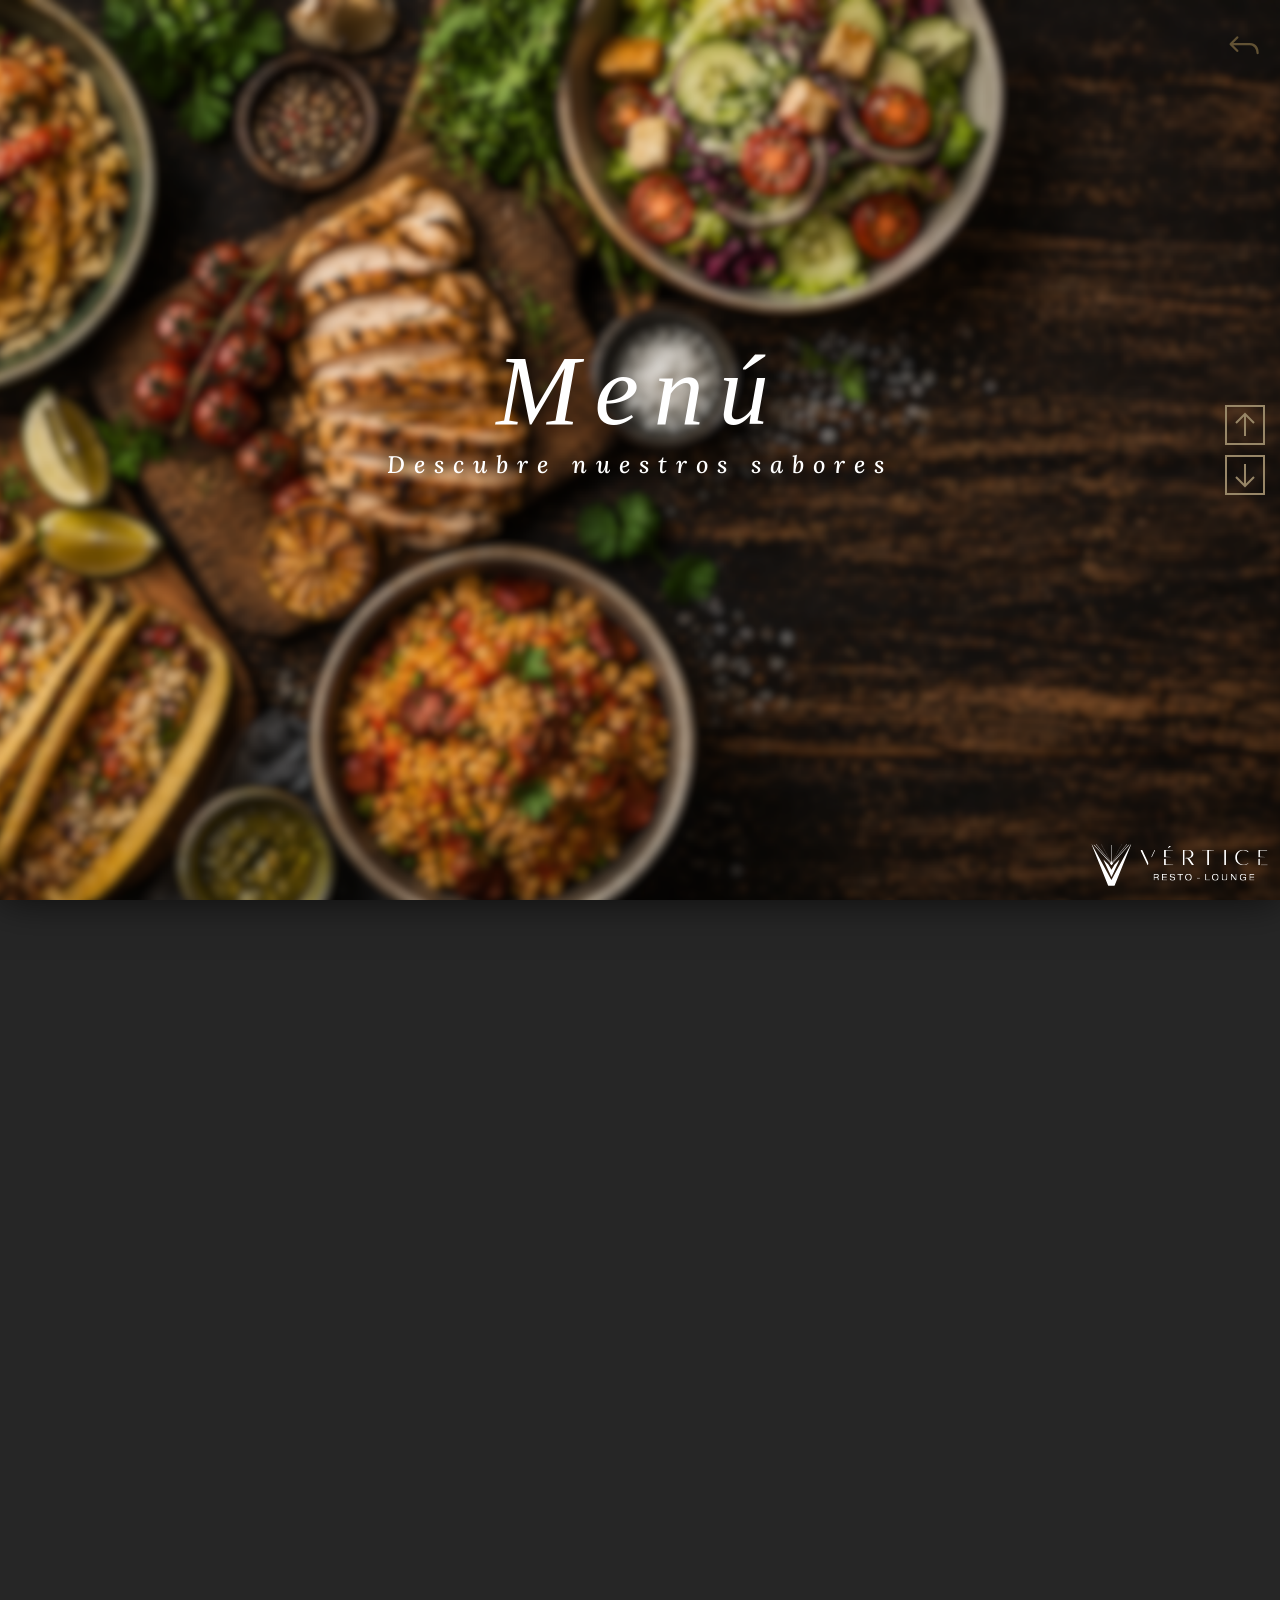
==== commit 5abfa098: "Actualización menú" ====
--- a/menu.html
+++ b/menu.html
@@ -52,7 +52,7 @@
             <div class="half-container">
                 <div class="txt_container">
                     <div class="m_title">
-                        <h2>PARA COMPARTIR</h2>
+                        <h2>APERITIVOS</h2>
                         <!-- <p></p> -->
                     </div>
                     <ul>
@@ -98,7 +98,7 @@
                         </li>
                         <li>
                             <h3>Bacon Coffee Signature <span>$7.75</span></h3>
-                            <p>Mermelada de tocino y café, cebollas caramelizadas, queso cheddar</p>
+                            <p>Miel de tocino y café, cebolla caramelizada, queso cheddar</p>
                         </li>
                     </ul>
                 </div>
@@ -111,9 +111,9 @@
             <div class="half-container"></div>
             <div class="half-container">
                 <div class="txt_container">
-                    <div class="m_title">
+                    <div class="m_title mb-4">
                         <h2>SÁNDWICHES DE LA CASA</h2>
-                        <p>Incluye 1 guarnición a elección</p>
+                        <p class="mb-0">Incluye 1 guarnición a elección (Papas fritas, papas salteadas, patacones, ensalada fresca o guacamole)</p>
                     </div>
                     <ul>
                         <li>
@@ -146,7 +146,7 @@
                 <div class="txt_container">
                     <div class="m_title">
                         <h2>ALITAS</h2>
-                        <p>Incluye 1 guarnición a elección y ensalada fresca</p>
+                        <p>Incluye 1 guarnición a elección y ensalada fresca (Papas fritas, papas salteadas, patacones, ensalada fresca o guacamole)</p>
                         
                     </div>
                     <ul>
@@ -173,7 +173,8 @@
                 <div class="txt_container">
                     <div class="m_title">
                         <h2>ESPECIALIDADES</h2>
-                        <p>Incluye 1 guarnición a elección</p>
+                        <p class="mb-0">Incluye 1 guarnición a elección</p>
+                        <p>(Papas fritas, papas salteadas, patacones, ensalada fresca o guacamole)</p>
                     </div>
                     <ul>
                         <li>
@@ -266,12 +267,126 @@
                     </div>
                     <ul>
                         <li class="mb-4">
-                            <h3>Nacionales</h3>
-                            <p>Pilsener, Club y Club Negra</p>
-                        </li>
-                        <li>
-                            <h3>Artesanales</h3>
-                        </li>
+                            <h3>Pilsener <span>$2.00</span></h3>
+                        </li>
+                        <li class="mb-4">
+                            <h3>Club <span>$2.50</span></h3>
+                        </li>
+                        <li class="mb-4">
+                            <h3>Modelo <span>$4.00</span></h3>
+                        </li>
+                        <li class="mb-4">
+                            <h3>Corona <span>$2.75</span></h3>
+                        </li>
+                        <li class="mb-4">
+                            <h3>HEINEKEN <span>$2.75</span></h3>
+                        </li>
+                        <li class="mb-4">
+                            <h3>HEINEKEN 0N <span>$2.75</span></h3>
+                        </li>
+                    </ul>
+                </div>
+            </div>
+        </div>
+    </section>
+
+    <section class="menu-section">
+        <div class="full-container">
+            <div class="half-container"></div>
+            <div class="half-container">
+                <div class="txt_container">
+                    <div class="m_title mb-3">
+                        <h2>CERVEZA ARTESANAL</h2>
+                    </div>
+                    <ul>
+                        <h4 class="beer-category">RUBIAS</h4>
+
+                        <li class="mb-4" style="text-align: left;">
+                            <h5>HONEY PASSION</h5>
+                            <div class="beer-details">
+                                AVB 4.5% /
+                                MALTOSIDAD ●○○ /
+                                AMARGOR ●○○
+                            </div>
+                            <p>
+                                Acidez ligera por su adición de maracuyá, percepción de la miel en el retrogusto
+                            </p>
+                        </li>
+
+                        <li class="mb-4" style="text-align: left;">
+                            <h5>BELGIAN TRIPEL</h5>
+                            <div class="beer-details">
+                                AVB 9.5%  /
+                                MALTOSIDAD ●●○ /
+                                AMARGOR ●○○
+                            </div>
+                            <p>
+                                Una rubia engañosa, dulzor de malta moderado, sequedad en el retrogusto
+                            </p>
+                        </li>
+
+                        <h4 class="beer-category">ROJA</h4>
+
+                        <li class="mb-4" style="text-align: left;">
+                            <h5>BELGIAN TRIPEL</h5>
+                            <div class="beer-details">
+                                AVB 9.5%  /
+                                MALTOSIDAD ●●○ /
+                                AMARGOR ●○○
+                            </div>
+                            <p>
+                                Una rubia engañosa, dulzor de malta moderado, sequedad en el retrogusto
+                            </p>
+                        </li>
+                    </ul>
+                </div>
+            </div>
+        </div>
+    </section>
+
+    <section class="menu-section">
+        <div class="full-container">
+            <div class="half-container"></div>
+            <div class="half-container">
+                <div class="txt_container">
+                    <div class="m_title mb-3">
+                        <h2>CERVEZA ARTESANAL</h2>
+                    </div>
+                    <ul>
+                        <h4 class="beer-category">OBSCURA</h4>
+
+                        <li class="mb-4" style="text-align: left;">
+                            <h5>EXTRA STOUT</h5>
+                            <div class="beer-details">
+                                AVB 7% /
+                                MALTOSIDAD ●○○ /
+                                AMARGOR ●○○
+                            </div>
+                            <p>
+                                Robusta con cuerpo pleno, adición de cacao, espuma espesa y cremosa
+                            </p>
+                        </li>
+
+                        <h4 class="beer-category">ELIGE EL TAMAÑO</h4>
+
+                        <div class="beer-sizes">
+                            <div><strong>Copa</strong> 330 ml <span>$3.50</span></div>
+                            <div><strong>Pinta</strong> 500 ml <span>$5.50</span></div>
+                            <div><strong>Litro</strong> 1 L<span>$11.00</span></div>
+                        </div>
+
+                        <h4 class="beer-category mb-4"></h4>
+
+                        <li class="mb-2" style="text-align: left;">
+                            <h5 class="mb-0">SAMPLER <span>$7.00</span></h5>
+                            <p class="mb-0">Disfruta de nuestras 4 cervezas</p>
+                        </li>
+
+                        <li style="text-align: left;">
+                            <h5 class="mb-0">LATA <span>$5.00</span></h5>
+                            <p class="mb-0">Pregunta por nuestros sabores disponibles</p>
+                        </li>
+
                     </ul>
                 </div>
             </div>
@@ -291,6 +406,9 @@
                             <h3>Mojito <span>$5.00</span></h3>
                         </li>
                         <li class="mb-4">
+                            <h3>Paloma <span>$5.50</span></h3>
+                        </li>
+                        <li class="mb-4">
                             <h3>Piña Colada <span>$6.00</span></h3>
                         </li>
                         <li class="mb-4">
@@ -313,17 +431,22 @@
             <div class="half-container"></div>
             <div class="half-container">
                 <div class="txt_container">
-                    <div class="m_title">
-                        <h2>EXTRAS</h2>
-                    </div>
-                    <ul>
-                        <li class="mb-4">
+                    <h2 class="mb-3">MENÚ INFANTIL</h2>
+                    <ul class="mb-5">
+                        <li>
+                            <h3>Mini Vértice <span>$4.00</span></h3>
+                            <p>Proteína a elección, papas y ensalada</p>
+                        </li>
+                    </ul>
+                    <h2 class="mb-3">EXTRAS</h2>
+                    <ul class="mb-5">
+                        <li class="mb-3">
                             <h3>Carne <span>$2.00</span></h3>
                         </li>
-                        <li class="mb-4">
+                        <li class="mb-3">
                             <h3>Queso mozzarella o cheddar <span>$0.50</span></h3>
                         </li>
-                        <li class="mb-4">
+                        <li class="mb-3">
                             <h3>Tocino <span>$1.00</span></h3>
                         </li>
                     </ul>
--- a/assets/css/day_menu.css
+++ b/assets/css/day_menu.css
@@ -83,14 +83,10 @@
 .m_title {
   margin-bottom: 45px;
 }
-.m_title h2:before {
-  content: url("../img/divider_2.svg");
-  display: block;
-  margin-bottom: 15px;
-}
+
 .m_title p {
   font-size: 16px;
-  font-size: 1rem;
+  font-size: 0.875rem;
   color: #999;
 }
 
@@ -149,7 +145,9 @@
   }
 }
 .half-container {
-  background: #fff url(../img/pattern_menu.png) no-repeat center center;
+  background:
+    linear-gradient(rgba(255,255,255,0.5), rgba(255,255,255,0.5)),
+    url(../img/pattern_menu.png);
   -webkit-background-size: cover;
   -moz-background-size: cover;
   -o-background-size: cover;
@@ -200,26 +198,36 @@
 }
 
 .menu-section:nth-of-type(8) .half-container:first-of-type {
-  background-image: url("../img/daymenu/img-5.jpg");
+  background-image: url("../img/menu_items/13.png");
   background-size: cover;
 }
 
 .menu-section:nth-of-type(9) .half-container:first-of-type {
-  background-image: url("../img/daymenu/img-5.jpg");
+  background-image: url("../img/menu_items/14.png");
   background-size: cover;
 }
 
 .menu-section:nth-of-type(10) .half-container:first-of-type {
+  background-image: url("../img/menu_items/16.png");
+  background-size: cover;
+}
+
+.menu-section:nth-of-type(11) .half-container:first-of-type {
+  background-image: url("../img/menu_items/17.jpeg");
+  background-size: cover;
+}
+
+.menu-section:nth-of-type(12) .half-container:first-of-type {
   background-image: url("../img/slides/slide_home_3.jpg");
   background-size: cover;
 }
 
-.menu-section:nth-of-type(11) .half-container:first-of-type {
-  background-image: url("../img/daymenu/img-5.jpg");
-  background-size: cover;
-}
-
-.menu-section:nth-of-type(12) .half-container:first-of-type {
+.menu-section:nth-of-type(13) .half-container:first-of-type {
+  background-image: url("../img/menu_items/18.png");
+  background-size: cover;
+}
+
+.menu-section:nth-of-type(14) .half-container:first-of-type {
   background-image: url("../img/logo_negro.png");
   background-size: cover;
 }
--- a/assets/css/custom.css
+++ b/assets/css/custom.css
@@ -178,4 +178,61 @@
         align-items: center !important;
         text-align: left !important;
     }
+}
+
+.beer-name {
+    font-weight: 700;
+    font-size: 1.4rem;
+    text-transform: uppercase;
+}
+
+.beer-details {
+    font-size: 0.95rem;
+    color: #8c7b5a;
+    margin-top: 4px;
+}
+
+.beer-description {
+    font-size: 0.9rem;
+    font-style: italic;
+    margin-top: 4px;
+    color: #666;
+}
+
+.beer-category {
+    text-align: left;
+    margin-bottom: 15px;
+    font-size: 1rem;
+    font-weight: 600;
+    letter-spacing: 2px;
+    color: #9b845a;
+    text-transform: uppercase;
+    border-bottom: 1px solid #d8cdb8;
+    padding-bottom: 8px;
+}
+
+.beer-sizes {
+    color: #8f7a52;
+    font-size: 1.1rem;
+}
+
+.beer-sizes div {
+    display: flex;
+    justify-content: space-between;
+}
+
+.beer-sizes span {
+    font-weight: 600;
+    color: #263b40;
+}
+
+.half-container .txt_container ul li h5 {
+    display: flex;
+    justify-content: space-between;
+    align-items: center;
+}
+
+.half-container .txt_container ul li h5 span {
+    margin-left: 15px;
+    white-space: nowrap;
 }
